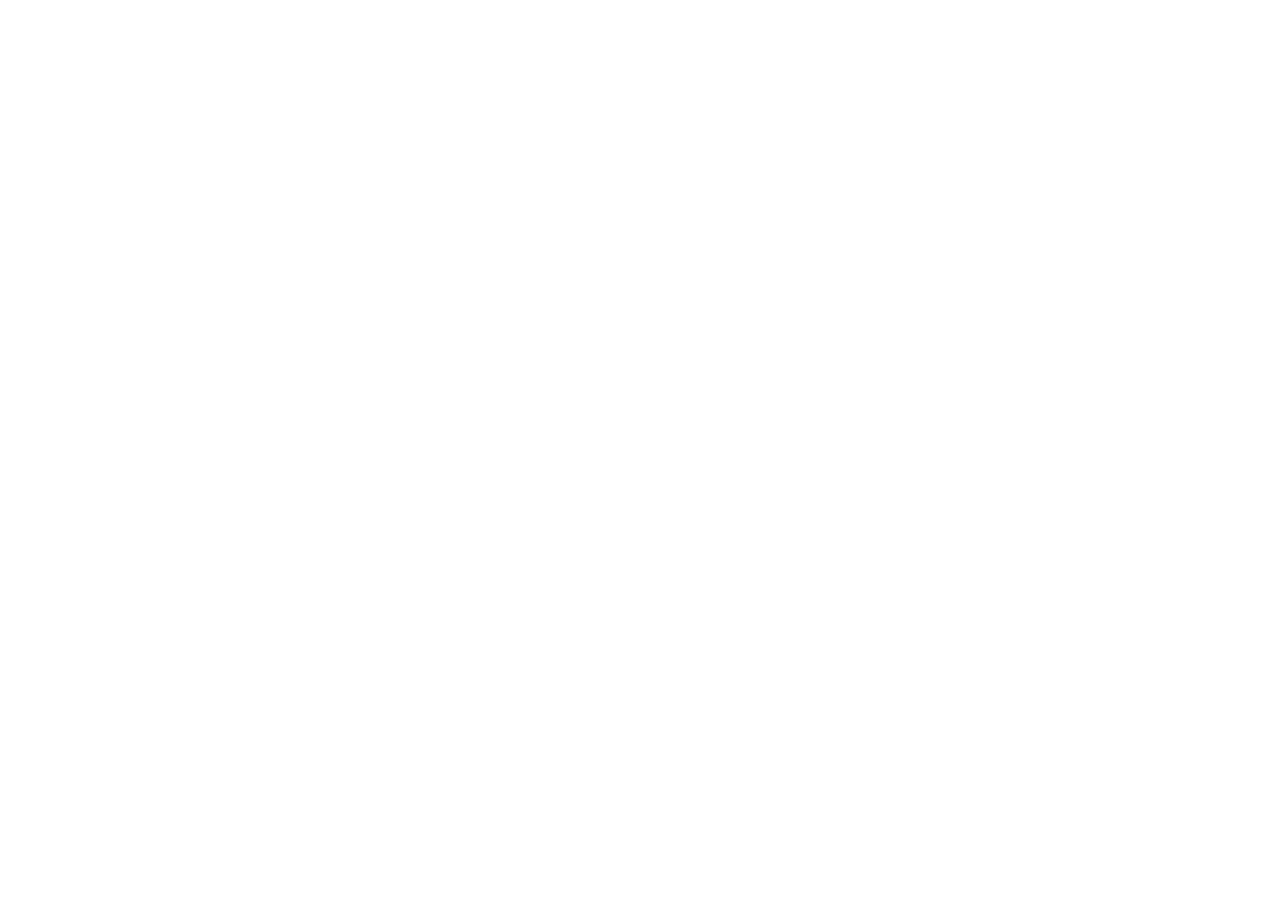
==== index.html @ 9e521f24 "saving homework on github" ====
<!doctype html>
<html lang="en">
<head>
    <meta charset="UTF-8">
    <meta name="viewport"
          content="width=device-width, user-scalable=no, initial-scale=1.0, maximum-scale=1.0, minimum-scale=1.0">
    <meta http-equiv="X-UA-Compatible" content="ie=edge">
    <title>Document</title>
</head>
<body>

</body>
</html>
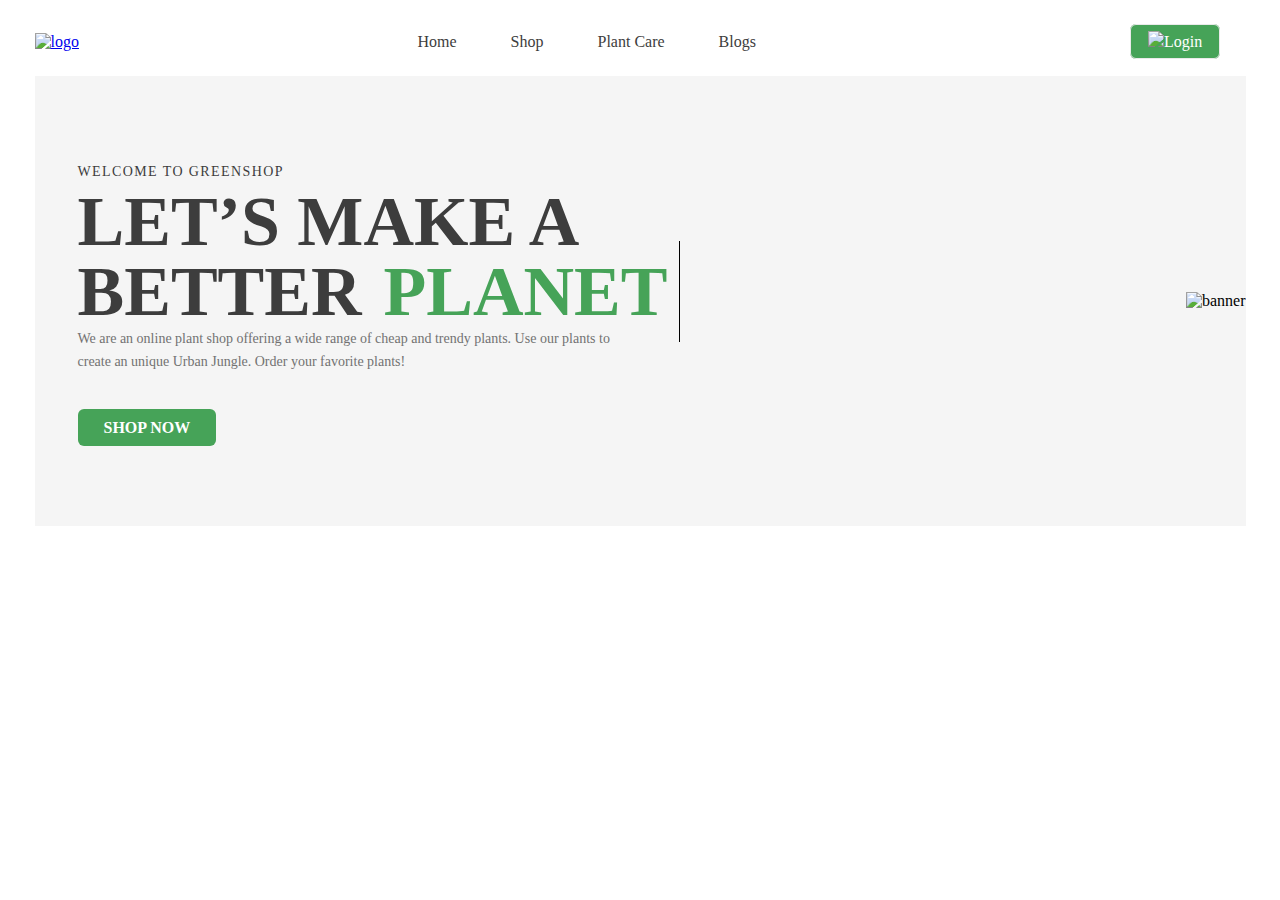
==== commit 7eaf13aa: "Filling in the index file, adding pictures and creating a header" ====
--- a/index.html
+++ b/index.html
@@ -5,9 +5,50 @@
     <meta name="viewport"
           content="width=device-width, user-scalable=no, initial-scale=1.0, maximum-scale=1.0, minimum-scale=1.0">
     <meta http-equiv="X-UA-Compatible" content="ie=edge">
-    <title>Document</title>
+    <title>GreenShop | Header</title>
+    <link rel="stylesheet" href="CSS/Style.css">
 </head>
 <body>
+<header>
+        <div class="container_box">
+            <a href="#" class="logo">
+                <img src="images/logo.svg" alt="logo">
+            </a>
+            <nav>
+                <ul>
+                    <li>
+                        <a href="#">Home</a>
+                    </li>
+                    <li>
+                        <a href="#">Shop</a>
+                    </li>
+                    <li>
+                        <a href="#">Plant Care</a>
+                    </li>
+                    <li>
+                        <a href="#">Blogs</a>
+                    </li>
+                </ul>
+            </nav>
+            <a href="#" class="login">
+                <img src="images/logout.svg">Login</a>
+        </div>
+</header>
+<main>
+    <section class="banner">
+        <div class="container_box">
+            <article>
+            <h4>Welcome to GreenShop</h4>
+            <h1>Let’s Make a<br>
+                Better<span>Planet</span></h1>
+            <p>We are an online plant shop offering a wide range of cheap and trendy plants. Use our plants to create an unique Urban Jungle. Order your favorite plants!</p>
+            <a href="#">SHOP NOW</a>
+            </article>
+            <img src="images/banner_img.png" alt="banner">
+        </div>
+    </section>
 
+</main>
+<footer></footer>
 </body>
 </html>--- a/CSS/Style.css
+++ b/CSS/Style.css
@@ -0,0 +1,228 @@
+*{
+    padding: 0;
+    margin: 0;
+    box-sizing: border-box;
+}
+.conteiner{
+    max-width: 500px;
+    margin: auto;
+    border: solid 2px black;
+    padding: 52px 100px 50px;
+}
+#box_model{
+    text-align: center;
+    margin-bottom:  40px
+}
+span:first-of-type{
+    border-right: black solid 1px;
+    padding: 12px;
+    margin: 10px;
+    font-weight: 500;
+    font-size: 20px;
+    line-height: 80%;
+    color: #3d3d3d;
+}
+span:last-of-type{
+    font-weight: 500;
+    font-size: 20px;
+    line-height: 80%;
+    color: #46a358;
+}
+.text{
+    font-weight: 400;
+    font-size: 13px;
+    line-height: 123%;
+    color: #3d3d3d;
+    margin-bottom: 14px
+}
+.mb{
+    text-align: center;
+    margin-top: 36px;
+    margin-bottom: 27px
+}
+input{
+    font-weight: 400;
+    font-size: 14px;
+    line-height: 114%;
+    color: #a5a5a5;
+    padding: 12px 14px;
+    border: 1px solid #eaeaea;
+    border-radius: 5px;
+    width: 100%;
+    height: 40px;
+    margin-bottom: 16px
+}
+input:nth-child(4){
+    font-weight: 400;
+    font-size: 14px;
+    line-height: 114%;
+    color: #a5a5a5;
+    padding: 12px 14px;
+    border: 1px solid #eaeaea;
+    border-radius: 5px;
+    width: 100%;
+    height: 40px;
+    margin-bottom: 41px
+}
+button{
+    background: #46a358;
+    border-radius: 5px;
+    width: 300px;
+    height: 45px;
+    font-weight: 700;
+    font-size: 16px;
+    line-height: 100%;
+    color: #fff;
+    padding: 15px 0;
+    border: none
+}
+.conteiner a{
+    font-weight: 500;
+    font-size: 13px;
+    line-height: 123%;
+    text-align: center;
+    color: #727272;
+    padding: 10px 0;
+    border: 1px solid #eaeaea;
+    border-radius: 5px;
+    width: 100%;
+    height: 40px;
+    margin-bottom:15px;
+    display: flex;
+    justify-content: center;
+    align-items: center
+}
+.img1{
+    margin-right: 9px;
+    width: 20px;
+    height: 20px;
+    viewBox: 0 0 20 20
+}
+.img2{
+    margin-right: 4px;
+    width: 20px;
+    height: 20px;
+    viewBox: 0 0 20 20
+}
+.container_box{
+    max-width: 1211px;
+    margin: auto;
+}
+header{
+    padding-top: 31px;
+}
+header nav, header nav li, header .logo{
+    display: inline-block;
+}
+header ul{
+    list-style: none;
+}
+header nav li a{
+    text-decoration: none;
+    font-weight: 400;
+    font-size: 16px;
+    color: #3d3d3d;
+}
+header .logo{
+    margin-right: 229px;
+    width: 150px;
+    height: 35px;
+    viewBox: 0 0 150 35
+}
+header .login{
+    margin-left: 370px;
+    border: 1px solid #eaeaea;
+    border-radius: 6px;
+    width: 100px;
+    height: 35px;
+    background: #46a358;
+    text-decoration: none;
+    font-weight: 500;
+    font-size: 16px;
+    color: #fff;
+    padding: 8px 17px;
+}
+.login img:before{
+    margin-right: 4px;
+    width: 20px;
+    height: 20px;
+    viewBox: 0 0 20 20
+    content: "";
+    display: block;
+}
+header nav li{
+    margin-right: 50px;
+}
+header nav li:last-of-type{
+    margin-right: 0
+}
+header nav li:after {
+    height: 3px;
+    background-color: transparent;
+    width: 100%;
+    content: "";
+    display: block;
+    margin-top: 22px;
+    transition: 0.3s;
+}
+header nav li:hover:after{
+    background-color: #46a358;
+}
+.banner .container_box{
+    background: linear-gradient(135deg, #f5f5f5 0%, #f5f5f5 100%);
+    min-height: 450px;
+    display: flex;
+    justify-content: space-between;
+    align-items: center;
+}
+.banner article{
+    max-width: 557px;
+    display: inline-block;
+    margin-right: 93px;
+    margin-left: 43px;
+}
+.banner h4{
+    font-weight: 500;
+    font-size: 14px;
+    line-height: 114%;
+    letter-spacing: 0.1em;
+    text-transform: uppercase;
+    color: #3d3d3d;
+    margin-bottom: 7px;
+}
+.banner h1{
+    font-weight: 900;
+    font-size: 70px;
+    line-height: 100%;
+    text-transform: uppercase;
+    color: #3d3d3d;
+}
+.banner span{
+    font-weight: 900;
+    font-size: 70px;
+    line-height: 100%;
+    text-transform: uppercase;
+    color: #46a358;
+}
+.banner p{
+    font-weight: 400;
+    font-size: 14px;
+    line-height: 171%;
+    color: #727272;
+    margin-bottom: 44px;
+}
+.banner a{
+    border-radius: 6px;
+    width: 140px;
+    height: 40px;
+    background: #46a358;
+    text-decoration: none;
+    font-weight: 700;
+    font-size: 16px;
+    line-height: 125%;
+    text-transform: uppercase;
+    color: #fff;
+    padding: 10px 26px;
+}
+
+
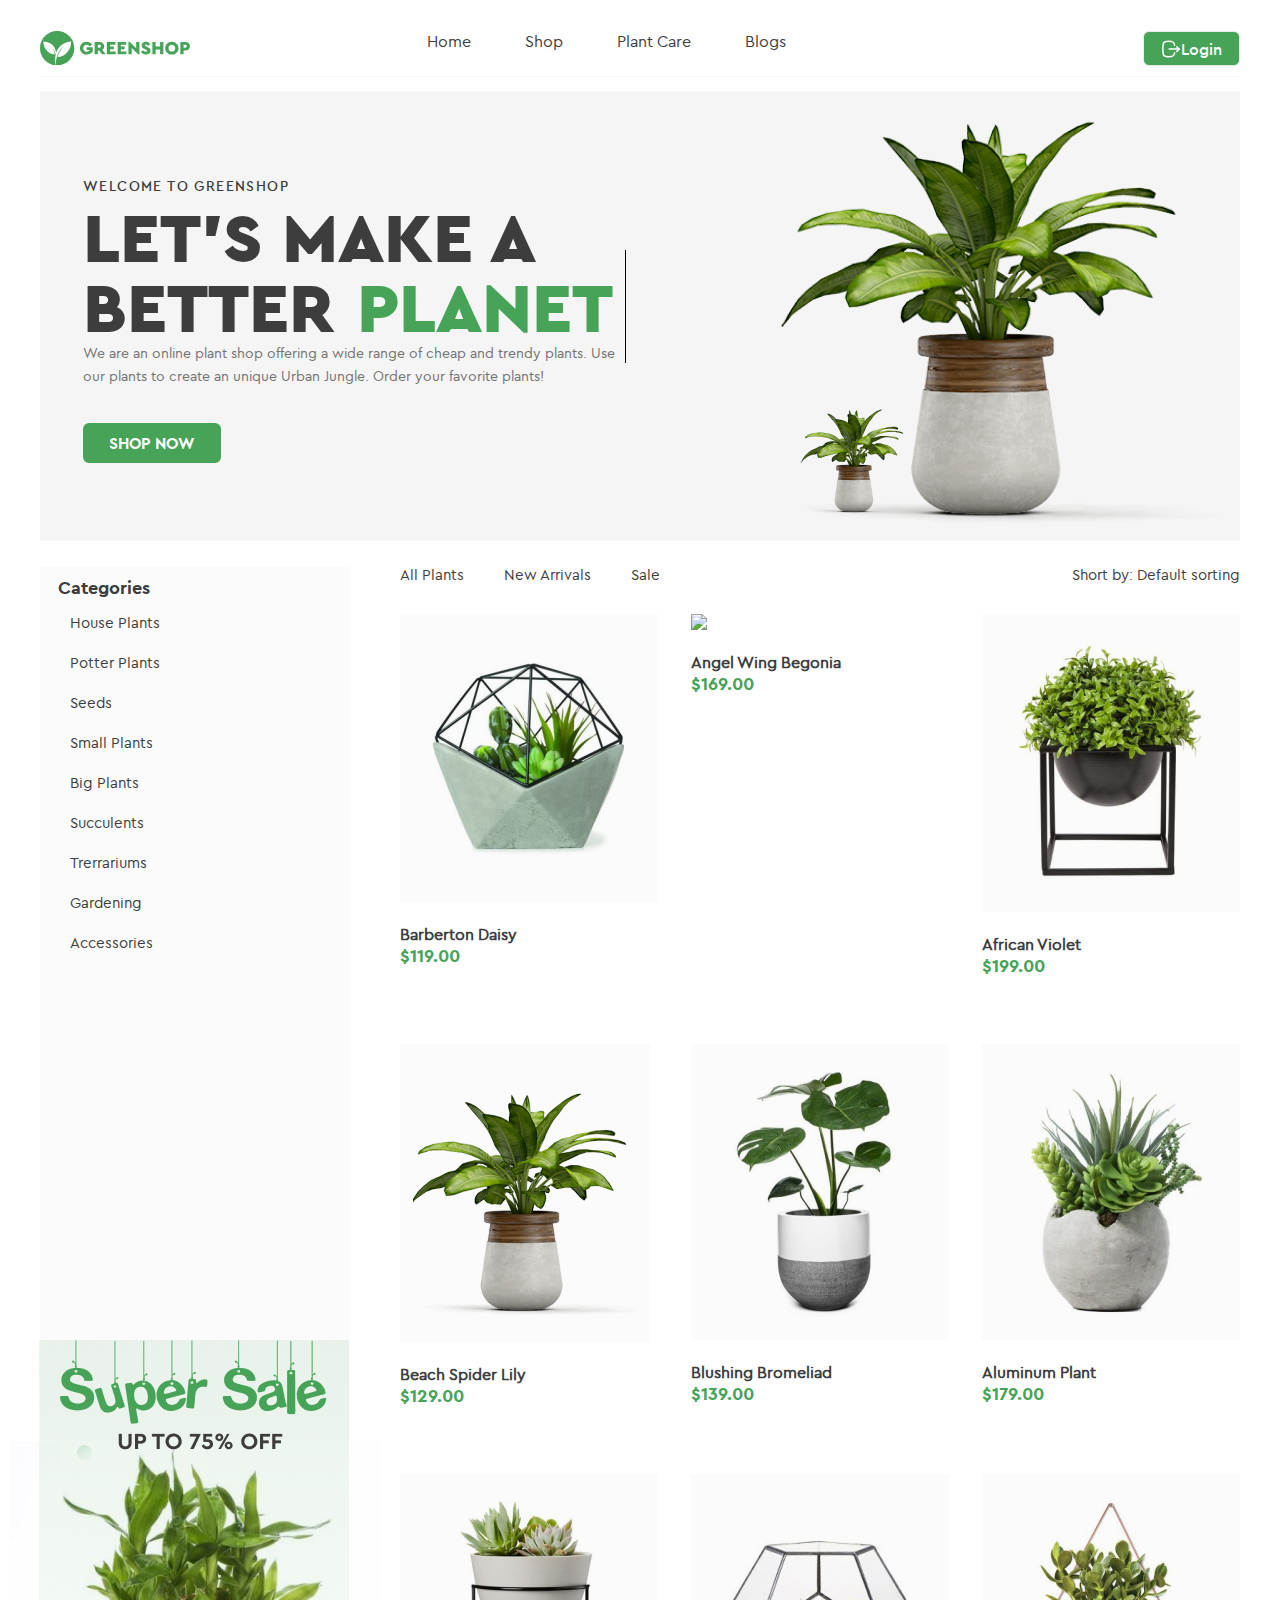
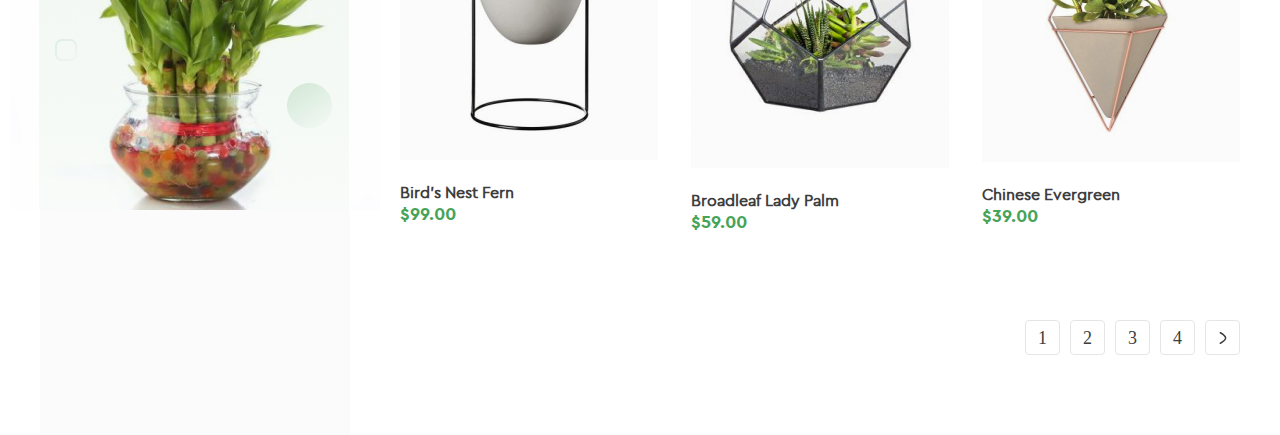
==== commit 29ab6296: "Created a website catalogue" ====
--- a/index.html
+++ b/index.html
@@ -48,6 +48,125 @@
         </div>
     </section>
 
+    <section class="categories">
+        <div class="container_box">
+            <div class="left_sidebar">
+                <h3>Categories</h3>
+                <ul>
+                    <li>
+                        <a href="#">House Plants</a>
+                    </li>
+                    <li>
+                        <a href="#">Potter Plants</a>
+                    </li>
+                    <li>
+                        <a href="#">Seeds</a>
+                    </li>
+                    <li>
+                        <a href="#">Small Plants</a>
+                    </li>
+                    <li>
+                        <a href="#">Big Plants</a>
+                    </li>
+                    <li>
+                        <a href="#">Succulents</a>
+                    </li>
+                    <li>
+                        <a href="#">Trerrariums</a>
+                    </li>
+                    <li>
+                        <a href="#">Gardening</a>
+                    </li>
+                    <li>
+                        <a href="#">Accessories</a>
+                    </li>
+                </ul>
+                <img src="images/sale_banner.png">
+            </div>
+            <div class="right_content">
+                <div class="flex_1">
+                    <ul>
+                        <li>
+                            <a href="#">All Plants</a>
+                        </li>
+                        <li>
+                            <a href="#">New Arrivals</a>
+                        </li>
+                        <li>
+                            <a href="#">Sale</a>
+                        </li>
+                    </ul>
+                    <p>Short by: Default sorting</p>
+                </div>
+                <div class="flex_2">
+                    <article>
+                        <img src="images/frame_1.png">
+                        <h5>Barberton Daisy</h5>
+                        <p>$119.00</p>
+                    </article>
+                    <article>
+                        <img src="images/frame_2.png.">
+                        <h5>Angel Wing Begonia</h5>
+                        <p>$169.00</p>
+                    </article>
+                    <article>
+                        <img src="images/frame_3.png">
+                        <h5>African Violet</h5>
+                        <p>$199.00</p>
+                    </article>
+                    <article>
+                        <img src="images/frame_4.png">
+                        <h5>Beach Spider Lily</h5>
+                        <p>$129.00</p>
+                    </article>
+                    <article>
+                        <img src="images/frame_5.png">
+                        <h5>Blushing Bromeliad</h5>
+                        <p>$139.00</p>
+                    </article>
+                    <article>
+                        <img src="images/frame_6.png">
+                        <h5>Aluminum Plant</h5>
+                        <p>$179.00</p>
+                    </article>
+                    <article>
+                        <img src="images/frame_7.png">
+                        <h5>Bird's Nest Fern</h5>
+                        <p>$99.00</p>
+                    </article>
+                    <article>
+                        <img src="images/frame_8.png">
+                        <h5>Broadleaf Lady Palm</h5>
+                        <p>$59.00</p>
+                    </article>
+                    <article>
+                        <img src="images/frame_9.png">
+                        <h5>Chinese Evergreen</h5>
+                        <p>$39.00</p>
+                    </article>
+                </div>
+                <div class="pagination">
+                    <ul>
+                        <li>
+                            <a href="#">1</a>
+                        </li>
+                        <li>
+                            <a href="#">2</a>
+                        </li>
+                        <li>
+                            <a href="#">3</a>
+                        </li>
+                        <li>
+                            <a href="#">4</a>
+                        </li>
+                        <li>
+                            <a href="#"><img src="images/right_bottom.svg"></a>
+                        </li>
+                    </ul>
+                </div>
+            </div>
+        </div>
+</section>
 </main>
 <footer></footer>
 </body>
--- a/CSS/Style.css
+++ b/CSS/Style.css
@@ -1,3 +1,47 @@
+@font-face {
+    font-family: 'cera_proregular';
+    src: url('../fonts/cerapro-regular-webfont.eot');
+    src: url('../fonts/cerapro-regular-webfont.eot?#iefix') format('embedded-opentype'),
+    url('../fonts/cerapro-regular-webfont.woff2') format('woff2'),
+    url('../fonts/cerapro-regular-webfont.woff') format('woff'),
+    url('../fonts/cerapro-regular-webfont.ttf') format('truetype'),
+    url('../fonts/cerapro-regular-webfont.svg#cera_proregular') format('svg');
+    font-weight: normal;
+    font-style: normal;
+}
+@font-face {
+    font-family: 'cera_promedium';
+    src: url('../fonts/cerapro-medium-webfont.eot');
+    src: url('../fonts/cerapro-medium-webfont.eot?#iefix') format('embedded-opentype'),
+    url('../fonts/cerapro-medium-webfont.woff2') format('woff2'),
+    url('../fonts/cerapro-medium-webfont.woff') format('woff'),
+    url('../fonts/cerapro-medium-webfont.ttf') format('truetype'),
+    url('../fonts/cerapro-medium-webfont.svg#cera_promedium') format('svg');
+    font-weight: normal;
+    font-style: normal;
+}
+@font-face {
+    font-family: 'cera_probold';
+    src: url('../fonts/cerapro-bold_1-webfont.eot');
+    src: url('../fonts/cerapro-bold_1-webfont.eot?#iefix') format('embedded-opentype'),
+    url('../fonts/cerapro-bold_1-webfont.woff2') format('woff2'),
+    url('../fonts/cerapro-bold_1-webfont.woff') format('woff'),
+    url('../fonts/cerapro-bold_1-webfont.ttf') format('truetype'),
+    url('../fonts/cerapro-bold_1-webfont.svg#cera_probold') format('svg');
+    font-weight: normal;
+    font-style: normal;
+}
+@font-face {
+    font-family: 'cera_problack';
+    src: url('../fonts/cerapro-black-webfont.eot');
+    src: url('../fonts/cerapro-black-webfont.eot?#iefix') format('embedded-opentype'),
+    url('../fonts/cerapro-black-webfont.woff2') format('woff2'),
+    url('../fonts/cerapro-black-webfont.woff') format('woff'),
+    url('../fonts/cerapro-black-webfont.ttf') format('truetype'),
+    url('../fonts/cerapro-black-webfont.svg#cera_problack') format('svg');
+    font-weight: normal;
+    font-style: normal;
+}
 *{
     padding: 0;
     margin: 0;
@@ -11,7 +55,8 @@
 }
 #box_model{
     text-align: center;
-    margin-bottom:  40px
+    margin-bottom:  40px;
+    font-family: 'cera_promedium';
 }
 span:first-of-type{
     border-right: black solid 1px;
@@ -33,10 +78,12 @@
     font-size: 13px;
     line-height: 123%;
     color: #3d3d3d;
+    font-family: 'cera_proregular';
     margin-bottom: 14px
 }
 .mb{
     text-align: center;
+    font-family: 'cera_proregular';
     margin-top: 36px;
     margin-bottom: 27px
 }
@@ -45,6 +92,7 @@
     font-size: 14px;
     line-height: 114%;
     color: #a5a5a5;
+    font-family: 'cera_proregular';
     padding: 12px 14px;
     border: 1px solid #eaeaea;
     border-radius: 5px;
@@ -72,6 +120,7 @@
     font-weight: 700;
     font-size: 16px;
     line-height: 100%;
+    font-family: 'cera_probold';
     color: #fff;
     padding: 15px 0;
     border: none
@@ -81,6 +130,8 @@
     font-size: 13px;
     line-height: 123%;
     text-align: center;
+    font-family: 'cera_promedium';
+    text-decoration: none;
     color: #727272;
     padding: 10px 0;
     border: 1px solid #eaeaea;
@@ -105,12 +156,20 @@
     viewBox: 0 0 20 20
 }
 .container_box{
-    max-width: 1211px;
+    max-width: 1200px;
     margin: auto;
 }
 header{
     padding-top: 31px;
 }
+header .container_box{
+    border-bottom: 0.30px solid #f5f5f5;
+    display: flex;
+    justify-content: space-between;
+}
+main{
+    margin-top: 14px;
+}
 header nav, header nav li, header .logo{
     display: inline-block;
 }
@@ -122,33 +181,37 @@
     font-weight: 400;
     font-size: 16px;
     color: #3d3d3d;
-}
-header .logo{
+    font-family: 'cera_proregular';
+}
+header .logo {
     margin-right: 229px;
     width: 150px;
     height: 35px;
     viewBox: 0 0 150 35
 }
 header .login{
-    margin-left: 370px;
+    margin-left: 350px;
     border: 1px solid #eaeaea;
     border-radius: 6px;
-    width: 100px;
     height: 35px;
     background: #46a358;
     text-decoration: none;
+    text-align: center;
+    font-family: 'cera_promedium';
     font-weight: 500;
     font-size: 16px;
     color: #fff;
     padding: 8px 17px;
-}
-.login img:before{
-    margin-right: 4px;
-    width: 20px;
+    display: flex;
+    justify-content: center;
+    align-items: center
+
+}
+header .login:before{
+    content: "";
+    display: inline-block;
     height: 20px;
-    viewBox: 0 0 20 20
-    content: "";
-    display: block;
+    background-image: url("images/logout.svg");
 }
 header nav li{
     margin-right: 50px;
@@ -189,6 +252,7 @@
     text-transform: uppercase;
     color: #3d3d3d;
     margin-bottom: 7px;
+    font-family: 'cera_promedium';
 }
 .banner h1{
     font-weight: 900;
@@ -196,6 +260,7 @@
     line-height: 100%;
     text-transform: uppercase;
     color: #3d3d3d;
+    font-family: 'cera_problack';
 }
 .banner span{
     font-weight: 900;
@@ -210,10 +275,10 @@
     line-height: 171%;
     color: #727272;
     margin-bottom: 44px;
+    font-family: 'cera_proregular';
 }
 .banner a{
     border-radius: 6px;
-    width: 140px;
     height: 40px;
     background: #46a358;
     text-decoration: none;
@@ -223,6 +288,114 @@
     text-transform: uppercase;
     color: #fff;
     padding: 10px 26px;
-}
+    font-family: 'cera_probold';
+}
+.categories .container_box{
+    display: flex;
+    justify-content: space-between;
+    flex-wrap: wrap;
+    margin-top: 26px;
+}
+.categories .left_sidebar{
+    max-width: 310px;
+    background-color: #fbfbfb;
+}
+.left_sidebar h3{
+    font-size: 18px;
+    line-height: 89%;
+    color: #3d3d3d;
+    margin: 13px 199px 7px 18px ;
+    font-family: 'cera_probold';
+}
+.left_sidebar ul{
+    margin-bottom: 377px;
+    list-style: none;
+    margin-left: 30px;
+    font-family: 'cera_proregular';
+}
+.left_sidebar ul li a{
+    text-decoration: none;
+    font-size: 15px;
+    line-height: 267%;
+    color: #3d3d3d;
+}
+.left_sidebar img{
+    margin-left: -30px;
+}
+.categories .right_content{
+    max-width: 840px;
+}
+.categories .right_content .flex_1{
+    font-size: 15px;
+    line-height: 107%;
+    color: #3d3d3d;
+    font-family: 'cera_proregular';
+    display: flex;
+    justify-content: space-between;
+    margin-bottom: 31px;
+}
+.right_content .flex_1 ul{
+    list-style: none;
+    display: flex;
+    justify-content: space-between;
 
+}
+.right_content .flex_1 li a {
+    font-size: 15px;
+    line-height: 107%;
+    color: #3d3d3d;
+    text-decoration: none;
+    margin-right: 40px;
+}
+.categories .right_content article{
+    width: 258px;
+    margin-bottom: 70px;
+}
+.right_content .flex_2{
+    display: flex;
+    justify-content: space-between;
+    max-width: 840px;
+    flex-wrap: wrap;
+}
+.categories .right_content article h5{
+    font-size: 16px;
+    line-height: 100%;
+    color: #3d3d3d;
+    font-family: 'cera_proregular';
+    margin-top: 20px;
+    margin-bottom: 6px;
+}
+.categories .right_content article p{
+    font-size: 18px;
+    line-height: 89%;
+    color: #46a358;
+    font-family: 'cera_probold';
+}
+.categories .right_content .pagination{
+    display: flex;
+    justify-content: flex-end;
+    margin-top: 20px;
+    margin-bottom: 80px;
+}
+.categories .right_content .pagination ul{
+    display: flex;
+    justify-content: space-between;
+}
+.categories .right_content .pagination ul li{
+    list-style: none;
+    margin-left: 10px;
+}
+.pagination a{
+    border: 1px solid #e5e5e5;
+    border-radius: 4px;
+    width: 35px;
+    height: 35px;
+    display: flex;
+    justify-content: center;
+    align-items: center;
+    text-decoration: none;
+    font-size: 18px;
+    line-height: 89%;
+    color: #3d3d3d;
 
+}
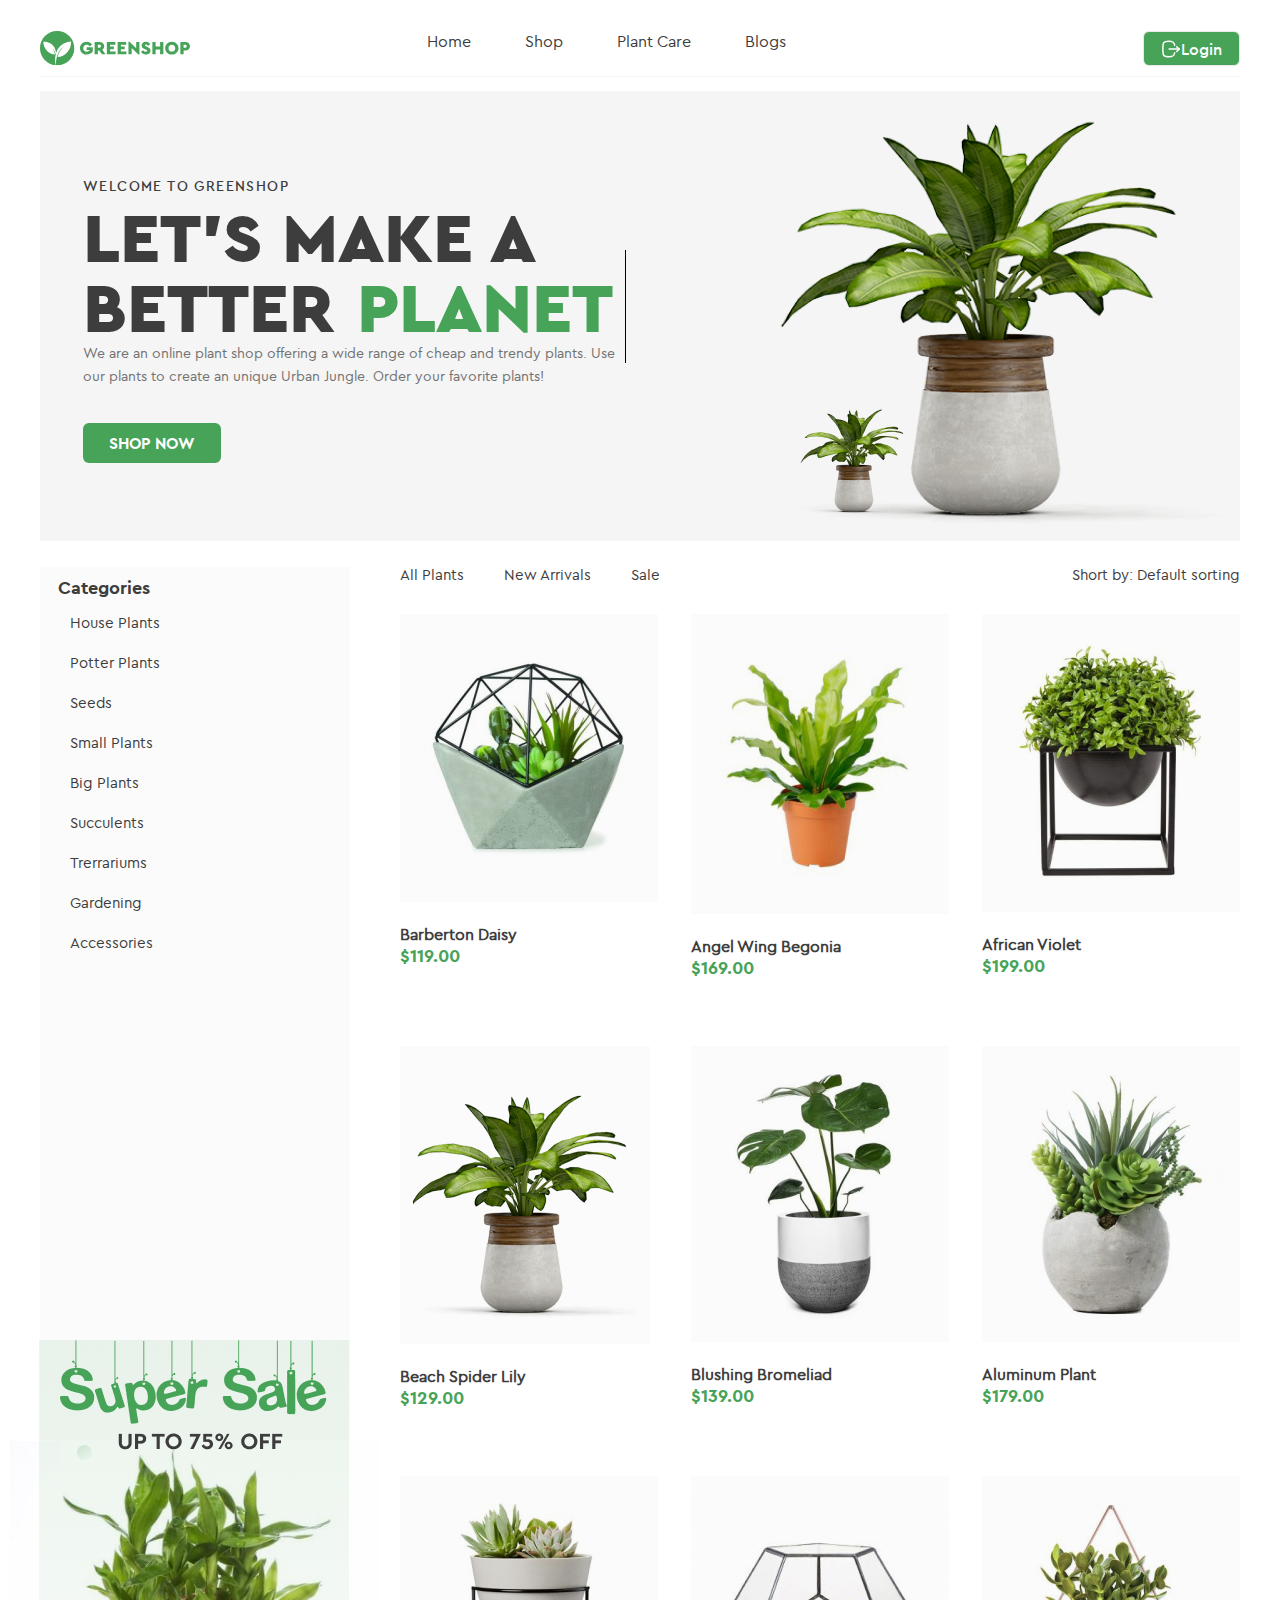
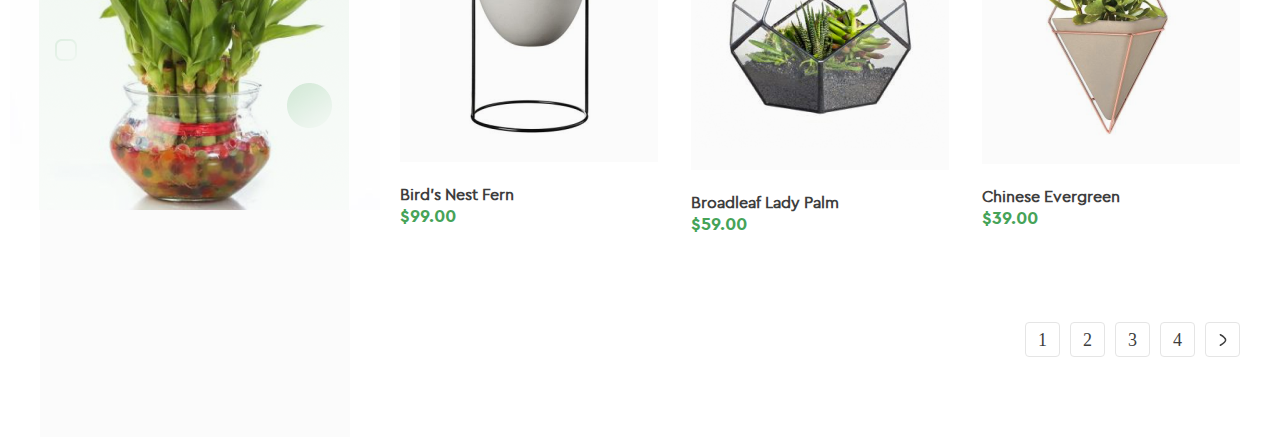
==== commit cae22b87: "Created a website catalogue3" ====
--- a/index.html
+++ b/index.html
@@ -105,7 +105,7 @@
                         <p>$119.00</p>
                     </article>
                     <article>
-                        <img src="images/frame_2.png.">
+                        <img src="images/frame_2.png">
                         <h5>Angel Wing Begonia</h5>
                         <p>$169.00</p>
                     </article>
--- a/CSS/Style.css
+++ b/CSS/Style.css
@@ -397,5 +397,4 @@
     font-size: 18px;
     line-height: 89%;
     color: #3d3d3d;
-
-}
+}
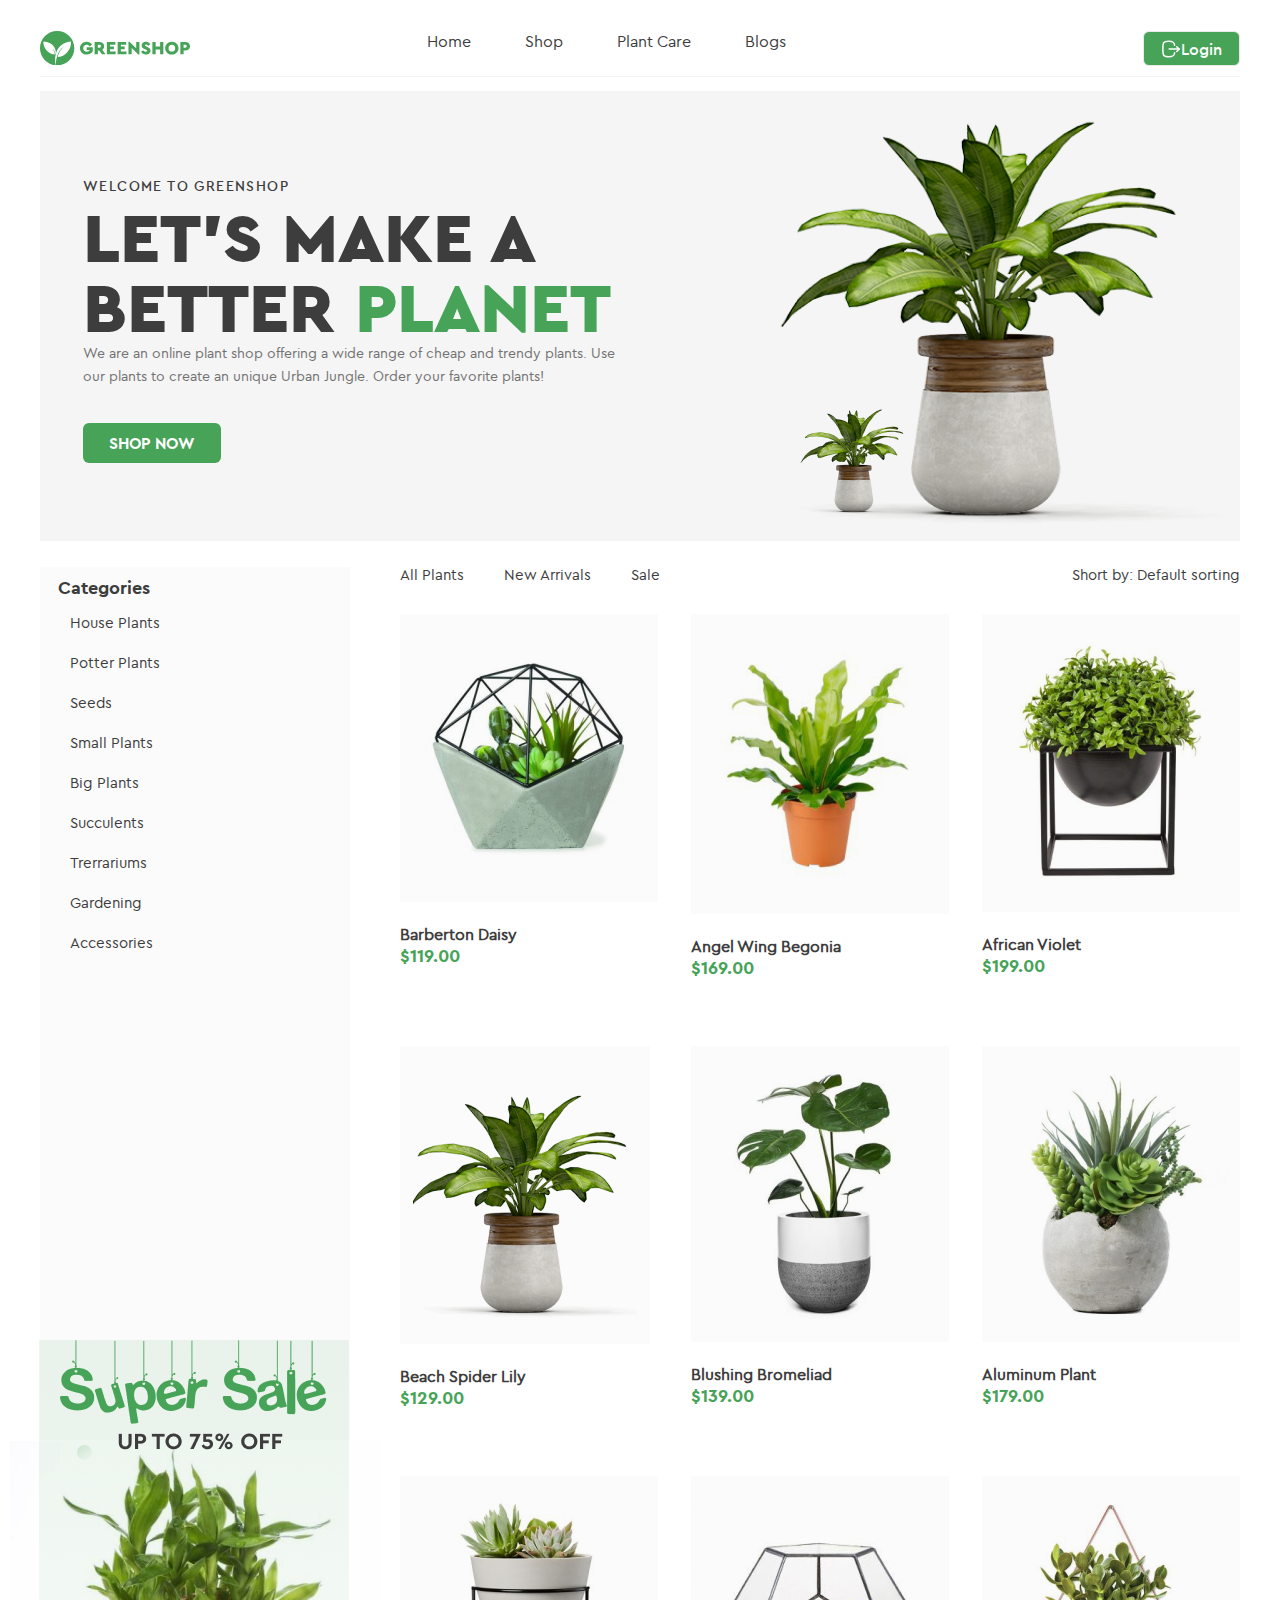
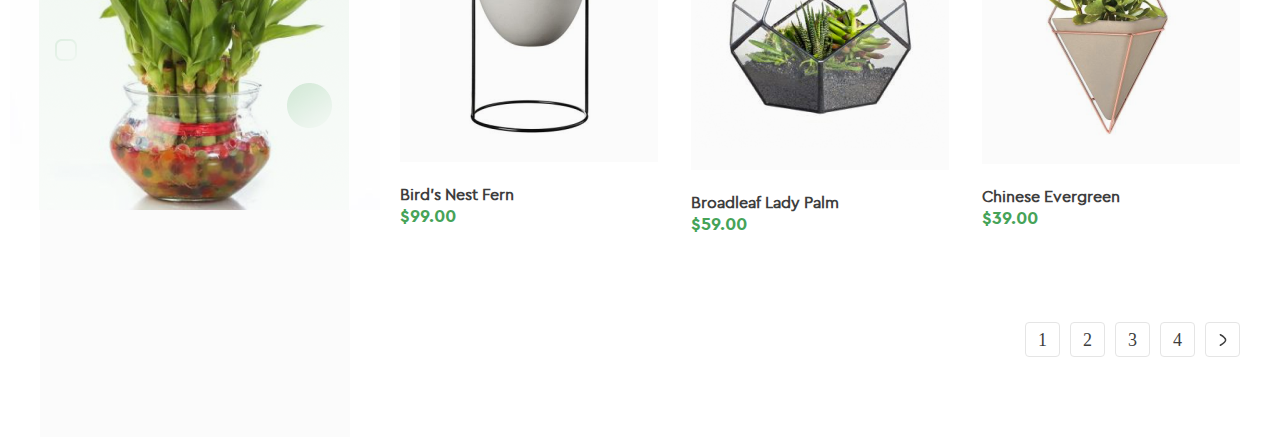
==== commit 3da9abb9: "Created a website catalogue4" ====
--- a/index.html
+++ b/index.html
@@ -40,7 +40,7 @@
             <article>
             <h4>Welcome to GreenShop</h4>
             <h1>Let’s Make a<br>
-                Better<span>Planet</span></h1>
+                Better <span class="slogan">Planet</span></h1>
             <p>We are an online plant shop offering a wide range of cheap and trendy plants. Use our plants to create an unique Urban Jungle. Order your favorite plants!</p>
             <a href="#">SHOP NOW</a>
             </article>
--- a/CSS/Style.css
+++ b/CSS/Style.css
@@ -58,7 +58,7 @@
     margin-bottom:  40px;
     font-family: 'cera_promedium';
 }
-span:first-of-type{
+#box_model span:first-of-type{
     border-right: black solid 1px;
     padding: 12px;
     margin: 10px;
@@ -67,7 +67,7 @@
     line-height: 80%;
     color: #3d3d3d;
 }
-span:last-of-type{
+#box_model span:last-of-type{
     font-weight: 500;
     font-size: 20px;
     line-height: 80%;
@@ -262,7 +262,7 @@
     color: #3d3d3d;
     font-family: 'cera_problack';
 }
-.banner span{
+.banner .slogan{
     font-weight: 900;
     font-size: 70px;
     line-height: 100%;
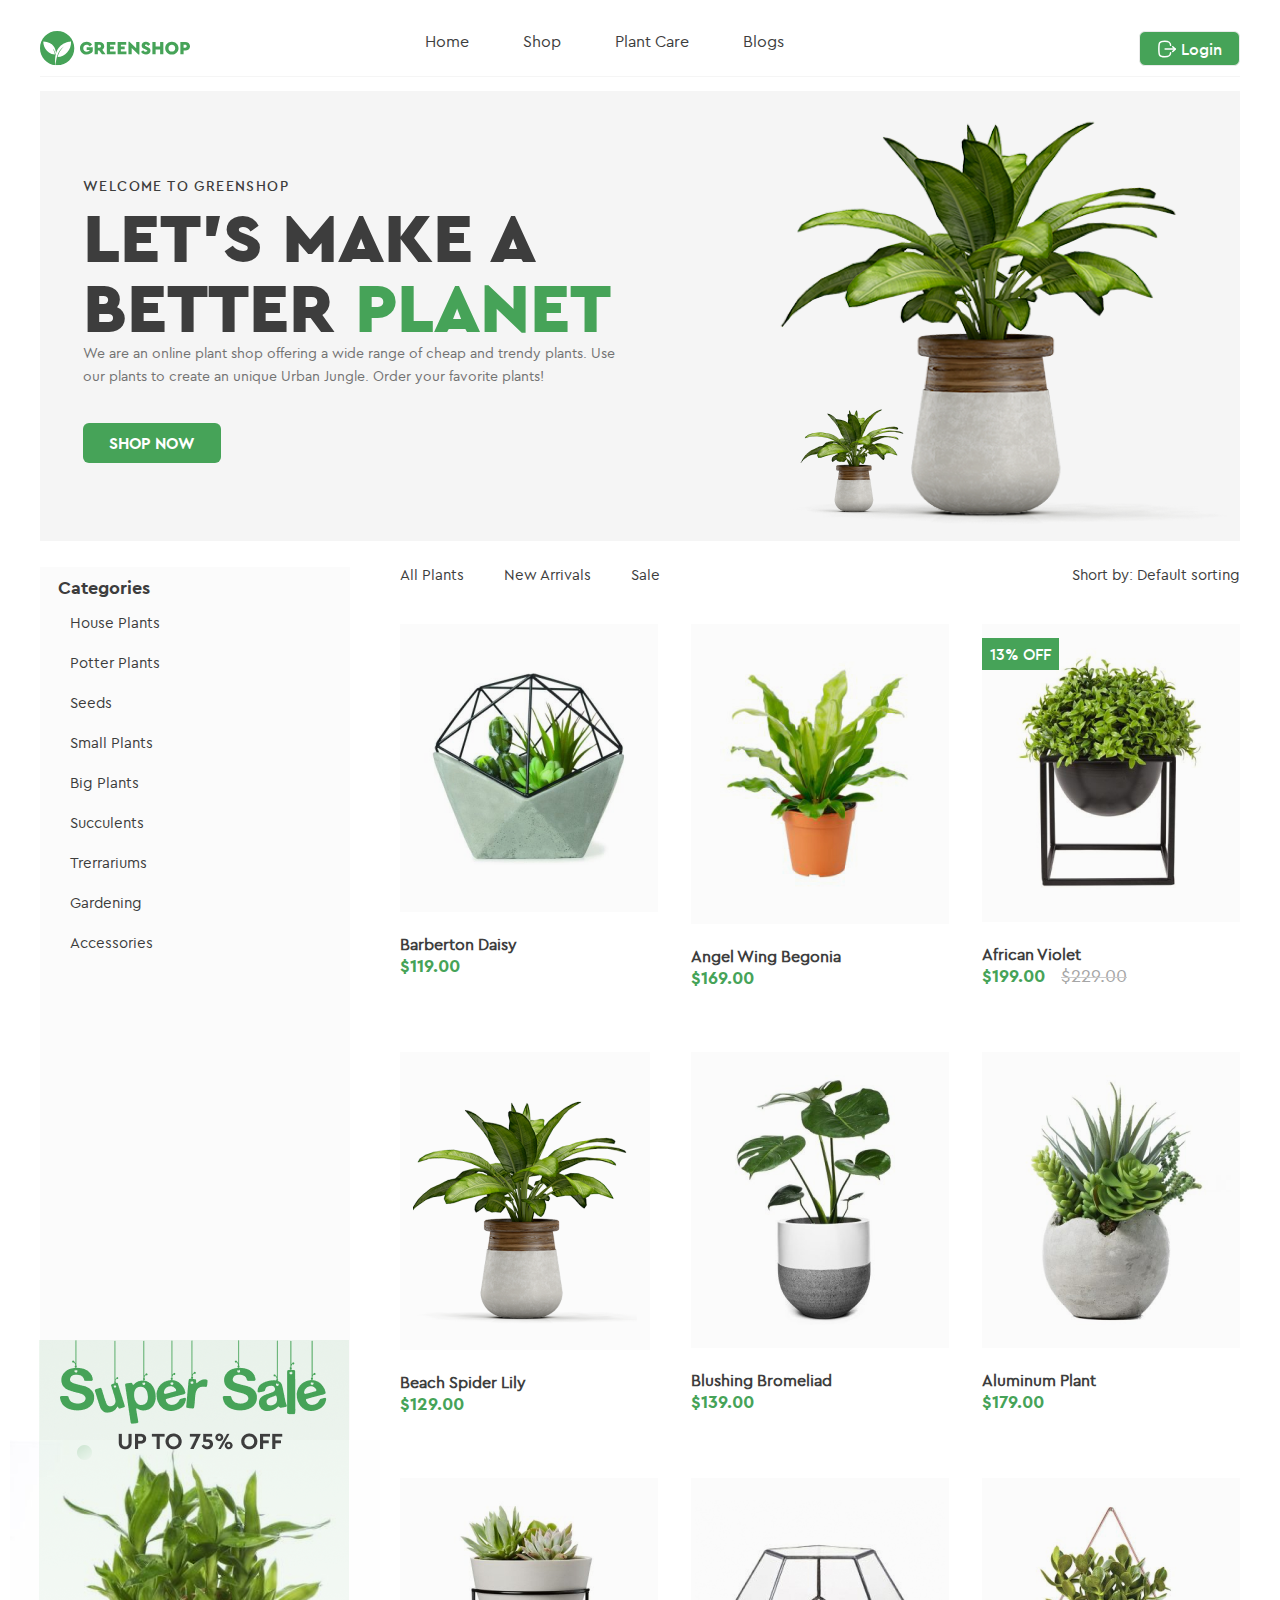
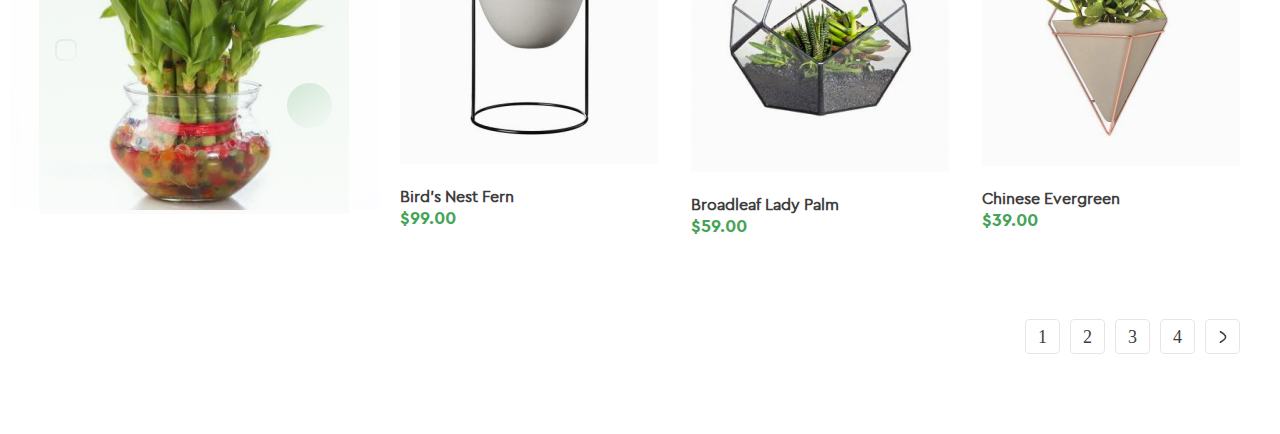
==== commit 513e2e1a: "Adding elements to categories" ====
--- a/index.html
+++ b/index.html
@@ -30,8 +30,7 @@
                     </li>
                 </ul>
             </nav>
-            <a href="#" class="login">
-                <img src="images/logout.svg">Login</a>
+            <a href="#" class="login">Login</a>
         </div>
 </header>
 <main>
@@ -40,7 +39,7 @@
             <article>
             <h4>Welcome to GreenShop</h4>
             <h1>Let’s Make a<br>
-                Better <span class="slogan">Planet</span></h1>
+                Better <span>Planet</span></h1>
             <p>We are an online plant shop offering a wide range of cheap and trendy plants. Use our plants to create an unique Urban Jungle. Order your favorite plants!</p>
             <a href="#">SHOP NOW</a>
             </article>
@@ -103,46 +102,380 @@
                         <img src="images/frame_1.png">
                         <h5>Barberton Daisy</h5>
                         <p>$119.00</p>
+                        <ul>
+                            <li>
+                                <a href="#">
+                                    <svg width="20" height="20" viewBox="0 0 20 20" fill="none" xmlns="http://www.w3.org/2000/svg">
+                                        <g clip-path="url(#clip0_2_1949)">
+                                            <path d="M14.294 16.8745H8.24077C5.65655 16.8745 3.55412 14.7721 3.55412 12.1879V7.38405C3.55412 4.98175 2.35676 2.75813 0.351225 1.4358C-0.00894369 1.19834 -0.108379 0.713895 0.129078 0.353726C0.366535 -0.00648163 0.850939 -0.105956 1.21119 0.131579C2.35606 0.886442 3.28487 1.88204 3.94905 3.02832C4.09258 3.18911 5.24995 4.41584 7.14726 4.41584H16.142C18.596 4.36995 20.5168 6.83267 19.8752 9.20138L18.8397 13.3284C18.3159 15.4163 16.4466 16.8745 14.294 16.8745ZM4.91926 5.53677C5.04912 6.1367 5.11634 6.7553 5.11634 7.38405V12.1879C5.11634 13.9107 6.51796 15.3123 8.24077 15.3123H14.294C15.7291 15.3123 16.9752 14.3401 17.3245 12.9482L18.3599 8.82121C18.7412 7.41373 17.5997 5.95084 16.142 5.97806H7.14722C6.28913 5.97806 5.54224 5.79305 4.91926 5.53677ZM7.85021 19.0226C7.85021 18.4833 7.41307 18.0462 6.87383 18.0462C5.57828 18.0978 5.57942 19.9479 6.87383 19.999C7.41307 19.999 7.85021 19.5618 7.85021 19.0226ZM15.6222 19.0226C15.6222 18.4833 15.1851 18.0462 14.6459 18.0462C13.3503 18.0978 13.3514 19.9479 14.6459 19.999C15.1851 19.999 15.6222 19.5618 15.6222 19.0226ZM16.9231 8.32138C16.9231 7.88998 16.5734 7.54027 16.142 7.54027H7.45966C6.42329 7.58152 6.42407 9.0616 7.45966 9.10249H16.142C16.5734 9.10249 16.9231 8.75279 16.9231 8.32138Z" fill="#3D3D3D"/>
+                                        </g>
+                                        <defs>
+                                            <clipPath id="clip0_2_1949">
+                                                <rect width="20" height="20" fill="white"/>
+                                            </clipPath>
+                                        </defs>
+                                    </svg>
+                                </a>
+                            </li>
+                            <li>
+                                <a href="#">
+                                    <svg width="20" height="20" viewBox="0 0 20 20" fill="none" xmlns="http://www.w3.org/2000/svg">
+                                        <path d="M10 18.8873C9.71527 18.8873 9.44077 18.7842 9.22684 18.5968C8.41888 17.8903 7.63992 17.2264 6.95267 16.6408L6.94916 16.6377C4.93423 14.9207 3.19427 13.4378 1.98364 11.9771C0.630341 10.3441 0 8.79578 0 7.10434C0 5.46097 0.563507 3.94485 1.58661 2.83508C2.62192 1.71219 4.04251 1.09375 5.58716 1.09375C6.74164 1.09375 7.79892 1.45874 8.72955 2.1785C9.19922 2.54181 9.62494 2.98645 10 3.5051C10.3752 2.98645 10.8008 2.54181 11.2706 2.1785C12.2012 1.45874 13.2585 1.09375 14.413 1.09375C15.9575 1.09375 17.3782 1.71219 18.4135 2.83508C19.4366 3.94485 20 5.46097 20 7.10434C20 8.79578 19.3698 10.3441 18.0165 11.9769C16.8059 13.4378 15.0661 14.9205 13.0515 16.6374C12.363 17.224 11.5828 17.8889 10.773 18.5971C10.5592 18.7842 10.2846 18.8873 10 18.8873ZM5.58716 2.26532C4.37363 2.26532 3.25882 2.74963 2.44781 3.62915C1.62476 4.52194 1.17142 5.75607 1.17142 7.10434C1.17142 8.52692 1.70013 9.79919 2.88559 11.2296C4.03137 12.6122 5.73563 14.0645 7.70889 15.7462L7.71255 15.7492C8.4024 16.3371 9.18442 17.0036 9.99832 17.7153C10.8171 17.0023 11.6003 16.3347 12.2916 15.7458C14.2647 14.0642 15.9688 12.6122 17.1146 11.2296C18.2999 9.79919 18.8286 8.52692 18.8286 7.10434C18.8286 5.75607 18.3752 4.52194 17.5522 3.62915C16.7413 2.74963 15.6264 2.26532 14.413 2.26532C13.524 2.26532 12.7078 2.54791 11.9872 3.10516C11.3449 3.60199 10.8975 4.23004 10.6352 4.66949C10.5003 4.89548 10.2629 5.03036 10 5.03036C9.73709 5.03036 9.49966 4.89548 9.36478 4.66949C9.10263 4.23004 8.65524 3.60199 8.01285 3.10516C7.29218 2.54791 6.47598 2.26532 5.58716 2.26532Z" fill="#3D3D3D"/>
+                                    </svg>
+                                </a>
+                            </li>
+                            <li>
+                                <a href="#">
+                                    <svg width="20" height="20" viewBox="0 0 20 20" fill="none" xmlns="http://www.w3.org/2000/svg">
+                                        <g clip-path="url(#clip0_2_1953)">
+                                            <path d="M14.5656 16.0023C10.5704 19.1859 4.98549 18.3049 2.02729 14.6536C-0.827886 11.1285 -0.64932 6.04314 2.44811 2.82458C5.64856 -0.50074 10.6802 -0.944658 14.3277 1.78316C15.6345 2.76027 16.6104 4.00337 17.246 5.50807C17.8853 7.02151 18.0795 8.59614 17.8578 10.2201C17.6368 11.8365 16.9918 13.2769 15.9423 14.6212C16.0272 14.6767 16.1178 14.7167 16.1827 14.7816C17.3365 15.9305 18.4859 17.0836 19.6397 18.2325C19.9132 18.5047 20.0493 18.8218 19.9682 19.204C19.8071 19.9644 18.9018 20.2579 18.3211 19.7359C18.0489 19.4918 17.7985 19.2227 17.54 18.9642C16.5923 18.0171 15.6451 17.0693 14.6973 16.1221C14.658 16.0847 14.6168 16.0497 14.5656 16.0023ZM15.9529 8.98636C15.9629 5.12659 12.8468 2.00605 8.97825 2.00043C5.12035 1.99481 2.00669 5.09037 1.98983 8.94765C1.97297 12.8168 5.08289 15.9461 8.96326 15.9642C12.8055 15.9823 15.9429 12.8499 15.9529 8.98636Z" fill="#3D3D3D"/>
+                                        </g>
+                                        <defs>
+                                            <clipPath id="clip0_2_1953">
+                                                <rect width="19.9913" height="20" fill="white"/>
+                                            </clipPath>
+                                        </defs>
+                                    </svg>
+                                </a>
+                            </li>
+                        </ul>
                     </article>
                     <article>
                         <img src="images/frame_2.png">
                         <h5>Angel Wing Begonia</h5>
                         <p>$169.00</p>
+                        <ul>
+                            <li>
+                                <a href="#">
+                                    <svg width="20" height="20" viewBox="0 0 20 20" fill="none" xmlns="http://www.w3.org/2000/svg">
+                                        <g clip-path="url(#clip0_2_1949)">
+                                            <path d="M14.294 16.8745H8.24077C5.65655 16.8745 3.55412 14.7721 3.55412 12.1879V7.38405C3.55412 4.98175 2.35676 2.75813 0.351225 1.4358C-0.00894369 1.19834 -0.108379 0.713895 0.129078 0.353726C0.366535 -0.00648163 0.850939 -0.105956 1.21119 0.131579C2.35606 0.886442 3.28487 1.88204 3.94905 3.02832C4.09258 3.18911 5.24995 4.41584 7.14726 4.41584H16.142C18.596 4.36995 20.5168 6.83267 19.8752 9.20138L18.8397 13.3284C18.3159 15.4163 16.4466 16.8745 14.294 16.8745ZM4.91926 5.53677C5.04912 6.1367 5.11634 6.7553 5.11634 7.38405V12.1879C5.11634 13.9107 6.51796 15.3123 8.24077 15.3123H14.294C15.7291 15.3123 16.9752 14.3401 17.3245 12.9482L18.3599 8.82121C18.7412 7.41373 17.5997 5.95084 16.142 5.97806H7.14722C6.28913 5.97806 5.54224 5.79305 4.91926 5.53677ZM7.85021 19.0226C7.85021 18.4833 7.41307 18.0462 6.87383 18.0462C5.57828 18.0978 5.57942 19.9479 6.87383 19.999C7.41307 19.999 7.85021 19.5618 7.85021 19.0226ZM15.6222 19.0226C15.6222 18.4833 15.1851 18.0462 14.6459 18.0462C13.3503 18.0978 13.3514 19.9479 14.6459 19.999C15.1851 19.999 15.6222 19.5618 15.6222 19.0226ZM16.9231 8.32138C16.9231 7.88998 16.5734 7.54027 16.142 7.54027H7.45966C6.42329 7.58152 6.42407 9.0616 7.45966 9.10249H16.142C16.5734 9.10249 16.9231 8.75279 16.9231 8.32138Z" fill="#3D3D3D"/>
+                                        </g>
+                                        <defs>
+                                            <clipPath id="clip0_2_1949">
+                                                <rect width="20" height="20" fill="white"/>
+                                            </clipPath>
+                                        </defs>
+                                    </svg>
+                                </a>
+                            </li>
+                            <li>
+                                <a href="#">
+                                    <svg width="20" height="20" viewBox="0 0 20 20" fill="none" xmlns="http://www.w3.org/2000/svg">
+                                        <path d="M10 18.8873C9.71527 18.8873 9.44077 18.7842 9.22684 18.5968C8.41888 17.8903 7.63992 17.2264 6.95267 16.6408L6.94916 16.6377C4.93423 14.9207 3.19427 13.4378 1.98364 11.9771C0.630341 10.3441 0 8.79578 0 7.10434C0 5.46097 0.563507 3.94485 1.58661 2.83508C2.62192 1.71219 4.04251 1.09375 5.58716 1.09375C6.74164 1.09375 7.79892 1.45874 8.72955 2.1785C9.19922 2.54181 9.62494 2.98645 10 3.5051C10.3752 2.98645 10.8008 2.54181 11.2706 2.1785C12.2012 1.45874 13.2585 1.09375 14.413 1.09375C15.9575 1.09375 17.3782 1.71219 18.4135 2.83508C19.4366 3.94485 20 5.46097 20 7.10434C20 8.79578 19.3698 10.3441 18.0165 11.9769C16.8059 13.4378 15.0661 14.9205 13.0515 16.6374C12.363 17.224 11.5828 17.8889 10.773 18.5971C10.5592 18.7842 10.2846 18.8873 10 18.8873ZM5.58716 2.26532C4.37363 2.26532 3.25882 2.74963 2.44781 3.62915C1.62476 4.52194 1.17142 5.75607 1.17142 7.10434C1.17142 8.52692 1.70013 9.79919 2.88559 11.2296C4.03137 12.6122 5.73563 14.0645 7.70889 15.7462L7.71255 15.7492C8.4024 16.3371 9.18442 17.0036 9.99832 17.7153C10.8171 17.0023 11.6003 16.3347 12.2916 15.7458C14.2647 14.0642 15.9688 12.6122 17.1146 11.2296C18.2999 9.79919 18.8286 8.52692 18.8286 7.10434C18.8286 5.75607 18.3752 4.52194 17.5522 3.62915C16.7413 2.74963 15.6264 2.26532 14.413 2.26532C13.524 2.26532 12.7078 2.54791 11.9872 3.10516C11.3449 3.60199 10.8975 4.23004 10.6352 4.66949C10.5003 4.89548 10.2629 5.03036 10 5.03036C9.73709 5.03036 9.49966 4.89548 9.36478 4.66949C9.10263 4.23004 8.65524 3.60199 8.01285 3.10516C7.29218 2.54791 6.47598 2.26532 5.58716 2.26532Z" fill="#3D3D3D"/>
+                                    </svg>
+                                </a>
+                            </li>
+                            <li>
+                                <a href="#">
+                                    <svg width="20" height="20" viewBox="0 0 20 20" fill="none" xmlns="http://www.w3.org/2000/svg">
+                                        <g clip-path="url(#clip0_2_1953)">
+                                            <path d="M14.5656 16.0023C10.5704 19.1859 4.98549 18.3049 2.02729 14.6536C-0.827886 11.1285 -0.64932 6.04314 2.44811 2.82458C5.64856 -0.50074 10.6802 -0.944658 14.3277 1.78316C15.6345 2.76027 16.6104 4.00337 17.246 5.50807C17.8853 7.02151 18.0795 8.59614 17.8578 10.2201C17.6368 11.8365 16.9918 13.2769 15.9423 14.6212C16.0272 14.6767 16.1178 14.7167 16.1827 14.7816C17.3365 15.9305 18.4859 17.0836 19.6397 18.2325C19.9132 18.5047 20.0493 18.8218 19.9682 19.204C19.8071 19.9644 18.9018 20.2579 18.3211 19.7359C18.0489 19.4918 17.7985 19.2227 17.54 18.9642C16.5923 18.0171 15.6451 17.0693 14.6973 16.1221C14.658 16.0847 14.6168 16.0497 14.5656 16.0023ZM15.9529 8.98636C15.9629 5.12659 12.8468 2.00605 8.97825 2.00043C5.12035 1.99481 2.00669 5.09037 1.98983 8.94765C1.97297 12.8168 5.08289 15.9461 8.96326 15.9642C12.8055 15.9823 15.9429 12.8499 15.9529 8.98636Z" fill="#3D3D3D"/>
+                                        </g>
+                                        <defs>
+                                            <clipPath id="clip0_2_1953">
+                                                <rect width="19.9913" height="20" fill="white"/>
+                                            </clipPath>
+                                        </defs>
+                                    </svg>
+                                </a>
+                            </li>
+                        </ul>
                     </article>
                     <article>
                         <img src="images/frame_3.png">
                         <h5>African Violet</h5>
-                        <p>$199.00</p>
+                        <p>$199.00<span>$229.00</span></p>
+                        <span class="sale">13% OFF</span>
+                        <ul>
+                            <li>
+                                <a href="#">
+                                    <svg width="20" height="20" viewBox="0 0 20 20" fill="none" xmlns="http://www.w3.org/2000/svg">
+                                        <g clip-path="url(#clip0_2_1949)">
+                                            <path d="M14.294 16.8745H8.24077C5.65655 16.8745 3.55412 14.7721 3.55412 12.1879V7.38405C3.55412 4.98175 2.35676 2.75813 0.351225 1.4358C-0.00894369 1.19834 -0.108379 0.713895 0.129078 0.353726C0.366535 -0.00648163 0.850939 -0.105956 1.21119 0.131579C2.35606 0.886442 3.28487 1.88204 3.94905 3.02832C4.09258 3.18911 5.24995 4.41584 7.14726 4.41584H16.142C18.596 4.36995 20.5168 6.83267 19.8752 9.20138L18.8397 13.3284C18.3159 15.4163 16.4466 16.8745 14.294 16.8745ZM4.91926 5.53677C5.04912 6.1367 5.11634 6.7553 5.11634 7.38405V12.1879C5.11634 13.9107 6.51796 15.3123 8.24077 15.3123H14.294C15.7291 15.3123 16.9752 14.3401 17.3245 12.9482L18.3599 8.82121C18.7412 7.41373 17.5997 5.95084 16.142 5.97806H7.14722C6.28913 5.97806 5.54224 5.79305 4.91926 5.53677ZM7.85021 19.0226C7.85021 18.4833 7.41307 18.0462 6.87383 18.0462C5.57828 18.0978 5.57942 19.9479 6.87383 19.999C7.41307 19.999 7.85021 19.5618 7.85021 19.0226ZM15.6222 19.0226C15.6222 18.4833 15.1851 18.0462 14.6459 18.0462C13.3503 18.0978 13.3514 19.9479 14.6459 19.999C15.1851 19.999 15.6222 19.5618 15.6222 19.0226ZM16.9231 8.32138C16.9231 7.88998 16.5734 7.54027 16.142 7.54027H7.45966C6.42329 7.58152 6.42407 9.0616 7.45966 9.10249H16.142C16.5734 9.10249 16.9231 8.75279 16.9231 8.32138Z" fill="#3D3D3D"/>
+                                        </g>
+                                        <defs>
+                                            <clipPath id="clip0_2_1949">
+                                                <rect width="20" height="20" fill="white"/>
+                                            </clipPath>
+                                        </defs>
+                                    </svg>
+                                </a>
+                            </li>
+                            <li>
+                                <a href="#">
+                                    <svg width="20" height="20" viewBox="0 0 20 20" fill="none" xmlns="http://www.w3.org/2000/svg">
+                                        <path d="M10 18.8873C9.71527 18.8873 9.44077 18.7842 9.22684 18.5968C8.41888 17.8903 7.63992 17.2264 6.95267 16.6408L6.94916 16.6377C4.93423 14.9207 3.19427 13.4378 1.98364 11.9771C0.630341 10.3441 0 8.79578 0 7.10434C0 5.46097 0.563507 3.94485 1.58661 2.83508C2.62192 1.71219 4.04251 1.09375 5.58716 1.09375C6.74164 1.09375 7.79892 1.45874 8.72955 2.1785C9.19922 2.54181 9.62494 2.98645 10 3.5051C10.3752 2.98645 10.8008 2.54181 11.2706 2.1785C12.2012 1.45874 13.2585 1.09375 14.413 1.09375C15.9575 1.09375 17.3782 1.71219 18.4135 2.83508C19.4366 3.94485 20 5.46097 20 7.10434C20 8.79578 19.3698 10.3441 18.0165 11.9769C16.8059 13.4378 15.0661 14.9205 13.0515 16.6374C12.363 17.224 11.5828 17.8889 10.773 18.5971C10.5592 18.7842 10.2846 18.8873 10 18.8873ZM5.58716 2.26532C4.37363 2.26532 3.25882 2.74963 2.44781 3.62915C1.62476 4.52194 1.17142 5.75607 1.17142 7.10434C1.17142 8.52692 1.70013 9.79919 2.88559 11.2296C4.03137 12.6122 5.73563 14.0645 7.70889 15.7462L7.71255 15.7492C8.4024 16.3371 9.18442 17.0036 9.99832 17.7153C10.8171 17.0023 11.6003 16.3347 12.2916 15.7458C14.2647 14.0642 15.9688 12.6122 17.1146 11.2296C18.2999 9.79919 18.8286 8.52692 18.8286 7.10434C18.8286 5.75607 18.3752 4.52194 17.5522 3.62915C16.7413 2.74963 15.6264 2.26532 14.413 2.26532C13.524 2.26532 12.7078 2.54791 11.9872 3.10516C11.3449 3.60199 10.8975 4.23004 10.6352 4.66949C10.5003 4.89548 10.2629 5.03036 10 5.03036C9.73709 5.03036 9.49966 4.89548 9.36478 4.66949C9.10263 4.23004 8.65524 3.60199 8.01285 3.10516C7.29218 2.54791 6.47598 2.26532 5.58716 2.26532Z" fill="#3D3D3D"/>
+                                    </svg>
+                                </a>
+                            </li>
+                            <li>
+                                <a href="#">
+                                    <svg width="20" height="20" viewBox="0 0 20 20" fill="none" xmlns="http://www.w3.org/2000/svg">
+                                        <g clip-path="url(#clip0_2_1953)">
+                                            <path d="M14.5656 16.0023C10.5704 19.1859 4.98549 18.3049 2.02729 14.6536C-0.827886 11.1285 -0.64932 6.04314 2.44811 2.82458C5.64856 -0.50074 10.6802 -0.944658 14.3277 1.78316C15.6345 2.76027 16.6104 4.00337 17.246 5.50807C17.8853 7.02151 18.0795 8.59614 17.8578 10.2201C17.6368 11.8365 16.9918 13.2769 15.9423 14.6212C16.0272 14.6767 16.1178 14.7167 16.1827 14.7816C17.3365 15.9305 18.4859 17.0836 19.6397 18.2325C19.9132 18.5047 20.0493 18.8218 19.9682 19.204C19.8071 19.9644 18.9018 20.2579 18.3211 19.7359C18.0489 19.4918 17.7985 19.2227 17.54 18.9642C16.5923 18.0171 15.6451 17.0693 14.6973 16.1221C14.658 16.0847 14.6168 16.0497 14.5656 16.0023ZM15.9529 8.98636C15.9629 5.12659 12.8468 2.00605 8.97825 2.00043C5.12035 1.99481 2.00669 5.09037 1.98983 8.94765C1.97297 12.8168 5.08289 15.9461 8.96326 15.9642C12.8055 15.9823 15.9429 12.8499 15.9529 8.98636Z" fill="#3D3D3D"/>
+                                        </g>
+                                        <defs>
+                                            <clipPath id="clip0_2_1953">
+                                                <rect width="19.9913" height="20" fill="white"/>
+                                            </clipPath>
+                                        </defs>
+                                    </svg>
+                                </a>
+                            </li>
+                        </ul>
                     </article>
                     <article>
                         <img src="images/frame_4.png">
                         <h5>Beach Spider Lily</h5>
                         <p>$129.00</p>
+                        <ul>
+                            <li>
+                                <a href="#">
+                                    <svg width="20" height="20" viewBox="0 0 20 20" fill="none" xmlns="http://www.w3.org/2000/svg">
+                                        <g clip-path="url(#clip0_2_1949)">
+                                            <path d="M14.294 16.8745H8.24077C5.65655 16.8745 3.55412 14.7721 3.55412 12.1879V7.38405C3.55412 4.98175 2.35676 2.75813 0.351225 1.4358C-0.00894369 1.19834 -0.108379 0.713895 0.129078 0.353726C0.366535 -0.00648163 0.850939 -0.105956 1.21119 0.131579C2.35606 0.886442 3.28487 1.88204 3.94905 3.02832C4.09258 3.18911 5.24995 4.41584 7.14726 4.41584H16.142C18.596 4.36995 20.5168 6.83267 19.8752 9.20138L18.8397 13.3284C18.3159 15.4163 16.4466 16.8745 14.294 16.8745ZM4.91926 5.53677C5.04912 6.1367 5.11634 6.7553 5.11634 7.38405V12.1879C5.11634 13.9107 6.51796 15.3123 8.24077 15.3123H14.294C15.7291 15.3123 16.9752 14.3401 17.3245 12.9482L18.3599 8.82121C18.7412 7.41373 17.5997 5.95084 16.142 5.97806H7.14722C6.28913 5.97806 5.54224 5.79305 4.91926 5.53677ZM7.85021 19.0226C7.85021 18.4833 7.41307 18.0462 6.87383 18.0462C5.57828 18.0978 5.57942 19.9479 6.87383 19.999C7.41307 19.999 7.85021 19.5618 7.85021 19.0226ZM15.6222 19.0226C15.6222 18.4833 15.1851 18.0462 14.6459 18.0462C13.3503 18.0978 13.3514 19.9479 14.6459 19.999C15.1851 19.999 15.6222 19.5618 15.6222 19.0226ZM16.9231 8.32138C16.9231 7.88998 16.5734 7.54027 16.142 7.54027H7.45966C6.42329 7.58152 6.42407 9.0616 7.45966 9.10249H16.142C16.5734 9.10249 16.9231 8.75279 16.9231 8.32138Z" fill="#3D3D3D"/>
+                                        </g>
+                                        <defs>
+                                            <clipPath id="clip0_2_1949">
+                                                <rect width="20" height="20" fill="white"/>
+                                            </clipPath>
+                                        </defs>
+                                    </svg>
+                                </a>
+                            </li>
+                            <li>
+                                <a href="#">
+                                    <svg width="20" height="20" viewBox="0 0 20 20" fill="none" xmlns="http://www.w3.org/2000/svg">
+                                        <path d="M10 18.8873C9.71527 18.8873 9.44077 18.7842 9.22684 18.5968C8.41888 17.8903 7.63992 17.2264 6.95267 16.6408L6.94916 16.6377C4.93423 14.9207 3.19427 13.4378 1.98364 11.9771C0.630341 10.3441 0 8.79578 0 7.10434C0 5.46097 0.563507 3.94485 1.58661 2.83508C2.62192 1.71219 4.04251 1.09375 5.58716 1.09375C6.74164 1.09375 7.79892 1.45874 8.72955 2.1785C9.19922 2.54181 9.62494 2.98645 10 3.5051C10.3752 2.98645 10.8008 2.54181 11.2706 2.1785C12.2012 1.45874 13.2585 1.09375 14.413 1.09375C15.9575 1.09375 17.3782 1.71219 18.4135 2.83508C19.4366 3.94485 20 5.46097 20 7.10434C20 8.79578 19.3698 10.3441 18.0165 11.9769C16.8059 13.4378 15.0661 14.9205 13.0515 16.6374C12.363 17.224 11.5828 17.8889 10.773 18.5971C10.5592 18.7842 10.2846 18.8873 10 18.8873ZM5.58716 2.26532C4.37363 2.26532 3.25882 2.74963 2.44781 3.62915C1.62476 4.52194 1.17142 5.75607 1.17142 7.10434C1.17142 8.52692 1.70013 9.79919 2.88559 11.2296C4.03137 12.6122 5.73563 14.0645 7.70889 15.7462L7.71255 15.7492C8.4024 16.3371 9.18442 17.0036 9.99832 17.7153C10.8171 17.0023 11.6003 16.3347 12.2916 15.7458C14.2647 14.0642 15.9688 12.6122 17.1146 11.2296C18.2999 9.79919 18.8286 8.52692 18.8286 7.10434C18.8286 5.75607 18.3752 4.52194 17.5522 3.62915C16.7413 2.74963 15.6264 2.26532 14.413 2.26532C13.524 2.26532 12.7078 2.54791 11.9872 3.10516C11.3449 3.60199 10.8975 4.23004 10.6352 4.66949C10.5003 4.89548 10.2629 5.03036 10 5.03036C9.73709 5.03036 9.49966 4.89548 9.36478 4.66949C9.10263 4.23004 8.65524 3.60199 8.01285 3.10516C7.29218 2.54791 6.47598 2.26532 5.58716 2.26532Z" fill="#3D3D3D"/>
+                                    </svg>
+                                </a>
+                            </li>
+                            <li>
+                                <a href="#">
+                                    <svg width="20" height="20" viewBox="0 0 20 20" fill="none" xmlns="http://www.w3.org/2000/svg">
+                                        <g clip-path="url(#clip0_2_1953)">
+                                            <path d="M14.5656 16.0023C10.5704 19.1859 4.98549 18.3049 2.02729 14.6536C-0.827886 11.1285 -0.64932 6.04314 2.44811 2.82458C5.64856 -0.50074 10.6802 -0.944658 14.3277 1.78316C15.6345 2.76027 16.6104 4.00337 17.246 5.50807C17.8853 7.02151 18.0795 8.59614 17.8578 10.2201C17.6368 11.8365 16.9918 13.2769 15.9423 14.6212C16.0272 14.6767 16.1178 14.7167 16.1827 14.7816C17.3365 15.9305 18.4859 17.0836 19.6397 18.2325C19.9132 18.5047 20.0493 18.8218 19.9682 19.204C19.8071 19.9644 18.9018 20.2579 18.3211 19.7359C18.0489 19.4918 17.7985 19.2227 17.54 18.9642C16.5923 18.0171 15.6451 17.0693 14.6973 16.1221C14.658 16.0847 14.6168 16.0497 14.5656 16.0023ZM15.9529 8.98636C15.9629 5.12659 12.8468 2.00605 8.97825 2.00043C5.12035 1.99481 2.00669 5.09037 1.98983 8.94765C1.97297 12.8168 5.08289 15.9461 8.96326 15.9642C12.8055 15.9823 15.9429 12.8499 15.9529 8.98636Z" fill="#3D3D3D"/>
+                                        </g>
+                                        <defs>
+                                            <clipPath id="clip0_2_1953">
+                                                <rect width="19.9913" height="20" fill="white"/>
+                                            </clipPath>
+                                        </defs>
+                                    </svg>
+                                </a>
+                            </li>
+                        </ul>
                     </article>
                     <article>
                         <img src="images/frame_5.png">
                         <h5>Blushing Bromeliad</h5>
                         <p>$139.00</p>
+                        <ul>
+                            <li>
+                                <a href="#">
+                                    <svg width="20" height="20" viewBox="0 0 20 20" fill="none" xmlns="http://www.w3.org/2000/svg">
+                                        <g clip-path="url(#clip0_2_1949)">
+                                            <path d="M14.294 16.8745H8.24077C5.65655 16.8745 3.55412 14.7721 3.55412 12.1879V7.38405C3.55412 4.98175 2.35676 2.75813 0.351225 1.4358C-0.00894369 1.19834 -0.108379 0.713895 0.129078 0.353726C0.366535 -0.00648163 0.850939 -0.105956 1.21119 0.131579C2.35606 0.886442 3.28487 1.88204 3.94905 3.02832C4.09258 3.18911 5.24995 4.41584 7.14726 4.41584H16.142C18.596 4.36995 20.5168 6.83267 19.8752 9.20138L18.8397 13.3284C18.3159 15.4163 16.4466 16.8745 14.294 16.8745ZM4.91926 5.53677C5.04912 6.1367 5.11634 6.7553 5.11634 7.38405V12.1879C5.11634 13.9107 6.51796 15.3123 8.24077 15.3123H14.294C15.7291 15.3123 16.9752 14.3401 17.3245 12.9482L18.3599 8.82121C18.7412 7.41373 17.5997 5.95084 16.142 5.97806H7.14722C6.28913 5.97806 5.54224 5.79305 4.91926 5.53677ZM7.85021 19.0226C7.85021 18.4833 7.41307 18.0462 6.87383 18.0462C5.57828 18.0978 5.57942 19.9479 6.87383 19.999C7.41307 19.999 7.85021 19.5618 7.85021 19.0226ZM15.6222 19.0226C15.6222 18.4833 15.1851 18.0462 14.6459 18.0462C13.3503 18.0978 13.3514 19.9479 14.6459 19.999C15.1851 19.999 15.6222 19.5618 15.6222 19.0226ZM16.9231 8.32138C16.9231 7.88998 16.5734 7.54027 16.142 7.54027H7.45966C6.42329 7.58152 6.42407 9.0616 7.45966 9.10249H16.142C16.5734 9.10249 16.9231 8.75279 16.9231 8.32138Z" fill="#3D3D3D"/>
+                                        </g>
+                                        <defs>
+                                            <clipPath id="clip0_2_1949">
+                                                <rect width="20" height="20" fill="white"/>
+                                            </clipPath>
+                                        </defs>
+                                    </svg>
+                                </a>
+                            </li>
+                            <li>
+                                <a href="#">
+                                    <svg width="20" height="20" viewBox="0 0 20 20" fill="none" xmlns="http://www.w3.org/2000/svg">
+                                        <path d="M10 18.8873C9.71527 18.8873 9.44077 18.7842 9.22684 18.5968C8.41888 17.8903 7.63992 17.2264 6.95267 16.6408L6.94916 16.6377C4.93423 14.9207 3.19427 13.4378 1.98364 11.9771C0.630341 10.3441 0 8.79578 0 7.10434C0 5.46097 0.563507 3.94485 1.58661 2.83508C2.62192 1.71219 4.04251 1.09375 5.58716 1.09375C6.74164 1.09375 7.79892 1.45874 8.72955 2.1785C9.19922 2.54181 9.62494 2.98645 10 3.5051C10.3752 2.98645 10.8008 2.54181 11.2706 2.1785C12.2012 1.45874 13.2585 1.09375 14.413 1.09375C15.9575 1.09375 17.3782 1.71219 18.4135 2.83508C19.4366 3.94485 20 5.46097 20 7.10434C20 8.79578 19.3698 10.3441 18.0165 11.9769C16.8059 13.4378 15.0661 14.9205 13.0515 16.6374C12.363 17.224 11.5828 17.8889 10.773 18.5971C10.5592 18.7842 10.2846 18.8873 10 18.8873ZM5.58716 2.26532C4.37363 2.26532 3.25882 2.74963 2.44781 3.62915C1.62476 4.52194 1.17142 5.75607 1.17142 7.10434C1.17142 8.52692 1.70013 9.79919 2.88559 11.2296C4.03137 12.6122 5.73563 14.0645 7.70889 15.7462L7.71255 15.7492C8.4024 16.3371 9.18442 17.0036 9.99832 17.7153C10.8171 17.0023 11.6003 16.3347 12.2916 15.7458C14.2647 14.0642 15.9688 12.6122 17.1146 11.2296C18.2999 9.79919 18.8286 8.52692 18.8286 7.10434C18.8286 5.75607 18.3752 4.52194 17.5522 3.62915C16.7413 2.74963 15.6264 2.26532 14.413 2.26532C13.524 2.26532 12.7078 2.54791 11.9872 3.10516C11.3449 3.60199 10.8975 4.23004 10.6352 4.66949C10.5003 4.89548 10.2629 5.03036 10 5.03036C9.73709 5.03036 9.49966 4.89548 9.36478 4.66949C9.10263 4.23004 8.65524 3.60199 8.01285 3.10516C7.29218 2.54791 6.47598 2.26532 5.58716 2.26532Z" fill="#3D3D3D"/>
+                                    </svg>
+                                </a>
+                            </li>
+                            <li>
+                                <a href="#">
+                                    <svg width="20" height="20" viewBox="0 0 20 20" fill="none" xmlns="http://www.w3.org/2000/svg">
+                                        <g clip-path="url(#clip0_2_1953)">
+                                            <path d="M14.5656 16.0023C10.5704 19.1859 4.98549 18.3049 2.02729 14.6536C-0.827886 11.1285 -0.64932 6.04314 2.44811 2.82458C5.64856 -0.50074 10.6802 -0.944658 14.3277 1.78316C15.6345 2.76027 16.6104 4.00337 17.246 5.50807C17.8853 7.02151 18.0795 8.59614 17.8578 10.2201C17.6368 11.8365 16.9918 13.2769 15.9423 14.6212C16.0272 14.6767 16.1178 14.7167 16.1827 14.7816C17.3365 15.9305 18.4859 17.0836 19.6397 18.2325C19.9132 18.5047 20.0493 18.8218 19.9682 19.204C19.8071 19.9644 18.9018 20.2579 18.3211 19.7359C18.0489 19.4918 17.7985 19.2227 17.54 18.9642C16.5923 18.0171 15.6451 17.0693 14.6973 16.1221C14.658 16.0847 14.6168 16.0497 14.5656 16.0023ZM15.9529 8.98636C15.9629 5.12659 12.8468 2.00605 8.97825 2.00043C5.12035 1.99481 2.00669 5.09037 1.98983 8.94765C1.97297 12.8168 5.08289 15.9461 8.96326 15.9642C12.8055 15.9823 15.9429 12.8499 15.9529 8.98636Z" fill="#3D3D3D"/>
+                                        </g>
+                                        <defs>
+                                            <clipPath id="clip0_2_1953">
+                                                <rect width="19.9913" height="20" fill="white"/>
+                                            </clipPath>
+                                        </defs>
+                                    </svg>
+                                </a>
+                            </li>
+                        </ul>
                     </article>
                     <article>
                         <img src="images/frame_6.png">
                         <h5>Aluminum Plant</h5>
                         <p>$179.00</p>
+                        <ul>
+                            <li>
+                                <a href="#">
+                                    <svg width="20" height="20" viewBox="0 0 20 20" fill="none" xmlns="http://www.w3.org/2000/svg">
+                                        <g clip-path="url(#clip0_2_1949)">
+                                            <path d="M14.294 16.8745H8.24077C5.65655 16.8745 3.55412 14.7721 3.55412 12.1879V7.38405C3.55412 4.98175 2.35676 2.75813 0.351225 1.4358C-0.00894369 1.19834 -0.108379 0.713895 0.129078 0.353726C0.366535 -0.00648163 0.850939 -0.105956 1.21119 0.131579C2.35606 0.886442 3.28487 1.88204 3.94905 3.02832C4.09258 3.18911 5.24995 4.41584 7.14726 4.41584H16.142C18.596 4.36995 20.5168 6.83267 19.8752 9.20138L18.8397 13.3284C18.3159 15.4163 16.4466 16.8745 14.294 16.8745ZM4.91926 5.53677C5.04912 6.1367 5.11634 6.7553 5.11634 7.38405V12.1879C5.11634 13.9107 6.51796 15.3123 8.24077 15.3123H14.294C15.7291 15.3123 16.9752 14.3401 17.3245 12.9482L18.3599 8.82121C18.7412 7.41373 17.5997 5.95084 16.142 5.97806H7.14722C6.28913 5.97806 5.54224 5.79305 4.91926 5.53677ZM7.85021 19.0226C7.85021 18.4833 7.41307 18.0462 6.87383 18.0462C5.57828 18.0978 5.57942 19.9479 6.87383 19.999C7.41307 19.999 7.85021 19.5618 7.85021 19.0226ZM15.6222 19.0226C15.6222 18.4833 15.1851 18.0462 14.6459 18.0462C13.3503 18.0978 13.3514 19.9479 14.6459 19.999C15.1851 19.999 15.6222 19.5618 15.6222 19.0226ZM16.9231 8.32138C16.9231 7.88998 16.5734 7.54027 16.142 7.54027H7.45966C6.42329 7.58152 6.42407 9.0616 7.45966 9.10249H16.142C16.5734 9.10249 16.9231 8.75279 16.9231 8.32138Z" fill="#3D3D3D"/>
+                                        </g>
+                                        <defs>
+                                            <clipPath id="clip0_2_1949">
+                                                <rect width="20" height="20" fill="white"/>
+                                            </clipPath>
+                                        </defs>
+                                    </svg>
+                                </a>
+                            </li>
+                            <li>
+                                <a href="#">
+                                    <svg width="20" height="20" viewBox="0 0 20 20" fill="none" xmlns="http://www.w3.org/2000/svg">
+                                        <path d="M10 18.8873C9.71527 18.8873 9.44077 18.7842 9.22684 18.5968C8.41888 17.8903 7.63992 17.2264 6.95267 16.6408L6.94916 16.6377C4.93423 14.9207 3.19427 13.4378 1.98364 11.9771C0.630341 10.3441 0 8.79578 0 7.10434C0 5.46097 0.563507 3.94485 1.58661 2.83508C2.62192 1.71219 4.04251 1.09375 5.58716 1.09375C6.74164 1.09375 7.79892 1.45874 8.72955 2.1785C9.19922 2.54181 9.62494 2.98645 10 3.5051C10.3752 2.98645 10.8008 2.54181 11.2706 2.1785C12.2012 1.45874 13.2585 1.09375 14.413 1.09375C15.9575 1.09375 17.3782 1.71219 18.4135 2.83508C19.4366 3.94485 20 5.46097 20 7.10434C20 8.79578 19.3698 10.3441 18.0165 11.9769C16.8059 13.4378 15.0661 14.9205 13.0515 16.6374C12.363 17.224 11.5828 17.8889 10.773 18.5971C10.5592 18.7842 10.2846 18.8873 10 18.8873ZM5.58716 2.26532C4.37363 2.26532 3.25882 2.74963 2.44781 3.62915C1.62476 4.52194 1.17142 5.75607 1.17142 7.10434C1.17142 8.52692 1.70013 9.79919 2.88559 11.2296C4.03137 12.6122 5.73563 14.0645 7.70889 15.7462L7.71255 15.7492C8.4024 16.3371 9.18442 17.0036 9.99832 17.7153C10.8171 17.0023 11.6003 16.3347 12.2916 15.7458C14.2647 14.0642 15.9688 12.6122 17.1146 11.2296C18.2999 9.79919 18.8286 8.52692 18.8286 7.10434C18.8286 5.75607 18.3752 4.52194 17.5522 3.62915C16.7413 2.74963 15.6264 2.26532 14.413 2.26532C13.524 2.26532 12.7078 2.54791 11.9872 3.10516C11.3449 3.60199 10.8975 4.23004 10.6352 4.66949C10.5003 4.89548 10.2629 5.03036 10 5.03036C9.73709 5.03036 9.49966 4.89548 9.36478 4.66949C9.10263 4.23004 8.65524 3.60199 8.01285 3.10516C7.29218 2.54791 6.47598 2.26532 5.58716 2.26532Z" fill="#3D3D3D"/>
+                                    </svg>
+                                </a>
+                            </li>
+                            <li>
+                                <a href="#">
+                                    <svg width="20" height="20" viewBox="0 0 20 20" fill="none" xmlns="http://www.w3.org/2000/svg">
+                                        <g clip-path="url(#clip0_2_1953)">
+                                            <path d="M14.5656 16.0023C10.5704 19.1859 4.98549 18.3049 2.02729 14.6536C-0.827886 11.1285 -0.64932 6.04314 2.44811 2.82458C5.64856 -0.50074 10.6802 -0.944658 14.3277 1.78316C15.6345 2.76027 16.6104 4.00337 17.246 5.50807C17.8853 7.02151 18.0795 8.59614 17.8578 10.2201C17.6368 11.8365 16.9918 13.2769 15.9423 14.6212C16.0272 14.6767 16.1178 14.7167 16.1827 14.7816C17.3365 15.9305 18.4859 17.0836 19.6397 18.2325C19.9132 18.5047 20.0493 18.8218 19.9682 19.204C19.8071 19.9644 18.9018 20.2579 18.3211 19.7359C18.0489 19.4918 17.7985 19.2227 17.54 18.9642C16.5923 18.0171 15.6451 17.0693 14.6973 16.1221C14.658 16.0847 14.6168 16.0497 14.5656 16.0023ZM15.9529 8.98636C15.9629 5.12659 12.8468 2.00605 8.97825 2.00043C5.12035 1.99481 2.00669 5.09037 1.98983 8.94765C1.97297 12.8168 5.08289 15.9461 8.96326 15.9642C12.8055 15.9823 15.9429 12.8499 15.9529 8.98636Z" fill="#3D3D3D"/>
+                                        </g>
+                                        <defs>
+                                            <clipPath id="clip0_2_1953">
+                                                <rect width="19.9913" height="20" fill="white"/>
+                                            </clipPath>
+                                        </defs>
+                                    </svg>
+                                </a>
+                            </li>
+                        </ul>
                     </article>
                     <article>
                         <img src="images/frame_7.png">
                         <h5>Bird's Nest Fern</h5>
                         <p>$99.00</p>
+                        <ul>
+                            <li>
+                                <a href="#">
+                                    <svg width="20" height="20" viewBox="0 0 20 20" fill="none" xmlns="http://www.w3.org/2000/svg">
+                                        <g clip-path="url(#clip0_2_1949)">
+                                            <path d="M14.294 16.8745H8.24077C5.65655 16.8745 3.55412 14.7721 3.55412 12.1879V7.38405C3.55412 4.98175 2.35676 2.75813 0.351225 1.4358C-0.00894369 1.19834 -0.108379 0.713895 0.129078 0.353726C0.366535 -0.00648163 0.850939 -0.105956 1.21119 0.131579C2.35606 0.886442 3.28487 1.88204 3.94905 3.02832C4.09258 3.18911 5.24995 4.41584 7.14726 4.41584H16.142C18.596 4.36995 20.5168 6.83267 19.8752 9.20138L18.8397 13.3284C18.3159 15.4163 16.4466 16.8745 14.294 16.8745ZM4.91926 5.53677C5.04912 6.1367 5.11634 6.7553 5.11634 7.38405V12.1879C5.11634 13.9107 6.51796 15.3123 8.24077 15.3123H14.294C15.7291 15.3123 16.9752 14.3401 17.3245 12.9482L18.3599 8.82121C18.7412 7.41373 17.5997 5.95084 16.142 5.97806H7.14722C6.28913 5.97806 5.54224 5.79305 4.91926 5.53677ZM7.85021 19.0226C7.85021 18.4833 7.41307 18.0462 6.87383 18.0462C5.57828 18.0978 5.57942 19.9479 6.87383 19.999C7.41307 19.999 7.85021 19.5618 7.85021 19.0226ZM15.6222 19.0226C15.6222 18.4833 15.1851 18.0462 14.6459 18.0462C13.3503 18.0978 13.3514 19.9479 14.6459 19.999C15.1851 19.999 15.6222 19.5618 15.6222 19.0226ZM16.9231 8.32138C16.9231 7.88998 16.5734 7.54027 16.142 7.54027H7.45966C6.42329 7.58152 6.42407 9.0616 7.45966 9.10249H16.142C16.5734 9.10249 16.9231 8.75279 16.9231 8.32138Z" fill="#3D3D3D"/>
+                                        </g>
+                                        <defs>
+                                            <clipPath id="clip0_2_1949">
+                                                <rect width="20" height="20" fill="white"/>
+                                            </clipPath>
+                                        </defs>
+                                    </svg>
+                                </a>
+                            </li>
+                            <li>
+                                <a href="#">
+                                    <svg width="20" height="20" viewBox="0 0 20 20" fill="none" xmlns="http://www.w3.org/2000/svg">
+                                        <path d="M10 18.8873C9.71527 18.8873 9.44077 18.7842 9.22684 18.5968C8.41888 17.8903 7.63992 17.2264 6.95267 16.6408L6.94916 16.6377C4.93423 14.9207 3.19427 13.4378 1.98364 11.9771C0.630341 10.3441 0 8.79578 0 7.10434C0 5.46097 0.563507 3.94485 1.58661 2.83508C2.62192 1.71219 4.04251 1.09375 5.58716 1.09375C6.74164 1.09375 7.79892 1.45874 8.72955 2.1785C9.19922 2.54181 9.62494 2.98645 10 3.5051C10.3752 2.98645 10.8008 2.54181 11.2706 2.1785C12.2012 1.45874 13.2585 1.09375 14.413 1.09375C15.9575 1.09375 17.3782 1.71219 18.4135 2.83508C19.4366 3.94485 20 5.46097 20 7.10434C20 8.79578 19.3698 10.3441 18.0165 11.9769C16.8059 13.4378 15.0661 14.9205 13.0515 16.6374C12.363 17.224 11.5828 17.8889 10.773 18.5971C10.5592 18.7842 10.2846 18.8873 10 18.8873ZM5.58716 2.26532C4.37363 2.26532 3.25882 2.74963 2.44781 3.62915C1.62476 4.52194 1.17142 5.75607 1.17142 7.10434C1.17142 8.52692 1.70013 9.79919 2.88559 11.2296C4.03137 12.6122 5.73563 14.0645 7.70889 15.7462L7.71255 15.7492C8.4024 16.3371 9.18442 17.0036 9.99832 17.7153C10.8171 17.0023 11.6003 16.3347 12.2916 15.7458C14.2647 14.0642 15.9688 12.6122 17.1146 11.2296C18.2999 9.79919 18.8286 8.52692 18.8286 7.10434C18.8286 5.75607 18.3752 4.52194 17.5522 3.62915C16.7413 2.74963 15.6264 2.26532 14.413 2.26532C13.524 2.26532 12.7078 2.54791 11.9872 3.10516C11.3449 3.60199 10.8975 4.23004 10.6352 4.66949C10.5003 4.89548 10.2629 5.03036 10 5.03036C9.73709 5.03036 9.49966 4.89548 9.36478 4.66949C9.10263 4.23004 8.65524 3.60199 8.01285 3.10516C7.29218 2.54791 6.47598 2.26532 5.58716 2.26532Z" fill="#3D3D3D"/>
+                                    </svg>
+                                </a>
+                            </li>
+                            <li>
+                                <a href="#">
+                                    <svg width="20" height="20" viewBox="0 0 20 20" fill="none" xmlns="http://www.w3.org/2000/svg">
+                                        <g clip-path="url(#clip0_2_1953)">
+                                            <path d="M14.5656 16.0023C10.5704 19.1859 4.98549 18.3049 2.02729 14.6536C-0.827886 11.1285 -0.64932 6.04314 2.44811 2.82458C5.64856 -0.50074 10.6802 -0.944658 14.3277 1.78316C15.6345 2.76027 16.6104 4.00337 17.246 5.50807C17.8853 7.02151 18.0795 8.59614 17.8578 10.2201C17.6368 11.8365 16.9918 13.2769 15.9423 14.6212C16.0272 14.6767 16.1178 14.7167 16.1827 14.7816C17.3365 15.9305 18.4859 17.0836 19.6397 18.2325C19.9132 18.5047 20.0493 18.8218 19.9682 19.204C19.8071 19.9644 18.9018 20.2579 18.3211 19.7359C18.0489 19.4918 17.7985 19.2227 17.54 18.9642C16.5923 18.0171 15.6451 17.0693 14.6973 16.1221C14.658 16.0847 14.6168 16.0497 14.5656 16.0023ZM15.9529 8.98636C15.9629 5.12659 12.8468 2.00605 8.97825 2.00043C5.12035 1.99481 2.00669 5.09037 1.98983 8.94765C1.97297 12.8168 5.08289 15.9461 8.96326 15.9642C12.8055 15.9823 15.9429 12.8499 15.9529 8.98636Z" fill="#3D3D3D"/>
+                                        </g>
+                                        <defs>
+                                            <clipPath id="clip0_2_1953">
+                                                <rect width="19.9913" height="20" fill="white"/>
+                                            </clipPath>
+                                        </defs>
+                                    </svg>
+                                </a>
+                            </li>
+                        </ul>
                     </article>
                     <article>
                         <img src="images/frame_8.png">
                         <h5>Broadleaf Lady Palm</h5>
                         <p>$59.00</p>
+                        <ul>
+                            <li>
+                                <a href="#">
+                                    <svg width="20" height="20" viewBox="0 0 20 20" fill="none" xmlns="http://www.w3.org/2000/svg">
+                                        <g clip-path="url(#clip0_2_1949)">
+                                            <path d="M14.294 16.8745H8.24077C5.65655 16.8745 3.55412 14.7721 3.55412 12.1879V7.38405C3.55412 4.98175 2.35676 2.75813 0.351225 1.4358C-0.00894369 1.19834 -0.108379 0.713895 0.129078 0.353726C0.366535 -0.00648163 0.850939 -0.105956 1.21119 0.131579C2.35606 0.886442 3.28487 1.88204 3.94905 3.02832C4.09258 3.18911 5.24995 4.41584 7.14726 4.41584H16.142C18.596 4.36995 20.5168 6.83267 19.8752 9.20138L18.8397 13.3284C18.3159 15.4163 16.4466 16.8745 14.294 16.8745ZM4.91926 5.53677C5.04912 6.1367 5.11634 6.7553 5.11634 7.38405V12.1879C5.11634 13.9107 6.51796 15.3123 8.24077 15.3123H14.294C15.7291 15.3123 16.9752 14.3401 17.3245 12.9482L18.3599 8.82121C18.7412 7.41373 17.5997 5.95084 16.142 5.97806H7.14722C6.28913 5.97806 5.54224 5.79305 4.91926 5.53677ZM7.85021 19.0226C7.85021 18.4833 7.41307 18.0462 6.87383 18.0462C5.57828 18.0978 5.57942 19.9479 6.87383 19.999C7.41307 19.999 7.85021 19.5618 7.85021 19.0226ZM15.6222 19.0226C15.6222 18.4833 15.1851 18.0462 14.6459 18.0462C13.3503 18.0978 13.3514 19.9479 14.6459 19.999C15.1851 19.999 15.6222 19.5618 15.6222 19.0226ZM16.9231 8.32138C16.9231 7.88998 16.5734 7.54027 16.142 7.54027H7.45966C6.42329 7.58152 6.42407 9.0616 7.45966 9.10249H16.142C16.5734 9.10249 16.9231 8.75279 16.9231 8.32138Z" fill="#3D3D3D"/>
+                                        </g>
+                                        <defs>
+                                            <clipPath id="clip0_2_1949">
+                                                <rect width="20" height="20" fill="white"/>
+                                            </clipPath>
+                                        </defs>
+                                    </svg>
+                                </a>
+                            </li>
+                            <li>
+                                <a href="#">
+                                    <svg width="20" height="20" viewBox="0 0 20 20" fill="none" xmlns="http://www.w3.org/2000/svg">
+                                        <path d="M10 18.8873C9.71527 18.8873 9.44077 18.7842 9.22684 18.5968C8.41888 17.8903 7.63992 17.2264 6.95267 16.6408L6.94916 16.6377C4.93423 14.9207 3.19427 13.4378 1.98364 11.9771C0.630341 10.3441 0 8.79578 0 7.10434C0 5.46097 0.563507 3.94485 1.58661 2.83508C2.62192 1.71219 4.04251 1.09375 5.58716 1.09375C6.74164 1.09375 7.79892 1.45874 8.72955 2.1785C9.19922 2.54181 9.62494 2.98645 10 3.5051C10.3752 2.98645 10.8008 2.54181 11.2706 2.1785C12.2012 1.45874 13.2585 1.09375 14.413 1.09375C15.9575 1.09375 17.3782 1.71219 18.4135 2.83508C19.4366 3.94485 20 5.46097 20 7.10434C20 8.79578 19.3698 10.3441 18.0165 11.9769C16.8059 13.4378 15.0661 14.9205 13.0515 16.6374C12.363 17.224 11.5828 17.8889 10.773 18.5971C10.5592 18.7842 10.2846 18.8873 10 18.8873ZM5.58716 2.26532C4.37363 2.26532 3.25882 2.74963 2.44781 3.62915C1.62476 4.52194 1.17142 5.75607 1.17142 7.10434C1.17142 8.52692 1.70013 9.79919 2.88559 11.2296C4.03137 12.6122 5.73563 14.0645 7.70889 15.7462L7.71255 15.7492C8.4024 16.3371 9.18442 17.0036 9.99832 17.7153C10.8171 17.0023 11.6003 16.3347 12.2916 15.7458C14.2647 14.0642 15.9688 12.6122 17.1146 11.2296C18.2999 9.79919 18.8286 8.52692 18.8286 7.10434C18.8286 5.75607 18.3752 4.52194 17.5522 3.62915C16.7413 2.74963 15.6264 2.26532 14.413 2.26532C13.524 2.26532 12.7078 2.54791 11.9872 3.10516C11.3449 3.60199 10.8975 4.23004 10.6352 4.66949C10.5003 4.89548 10.2629 5.03036 10 5.03036C9.73709 5.03036 9.49966 4.89548 9.36478 4.66949C9.10263 4.23004 8.65524 3.60199 8.01285 3.10516C7.29218 2.54791 6.47598 2.26532 5.58716 2.26532Z" fill="#3D3D3D"/>
+                                    </svg>
+                                </a>
+                            </li>
+                            <li>
+                                <a href="#">
+                                    <svg width="20" height="20" viewBox="0 0 20 20" fill="none" xmlns="http://www.w3.org/2000/svg">
+                                        <g clip-path="url(#clip0_2_1953)">
+                                            <path d="M14.5656 16.0023C10.5704 19.1859 4.98549 18.3049 2.02729 14.6536C-0.827886 11.1285 -0.64932 6.04314 2.44811 2.82458C5.64856 -0.50074 10.6802 -0.944658 14.3277 1.78316C15.6345 2.76027 16.6104 4.00337 17.246 5.50807C17.8853 7.02151 18.0795 8.59614 17.8578 10.2201C17.6368 11.8365 16.9918 13.2769 15.9423 14.6212C16.0272 14.6767 16.1178 14.7167 16.1827 14.7816C17.3365 15.9305 18.4859 17.0836 19.6397 18.2325C19.9132 18.5047 20.0493 18.8218 19.9682 19.204C19.8071 19.9644 18.9018 20.2579 18.3211 19.7359C18.0489 19.4918 17.7985 19.2227 17.54 18.9642C16.5923 18.0171 15.6451 17.0693 14.6973 16.1221C14.658 16.0847 14.6168 16.0497 14.5656 16.0023ZM15.9529 8.98636C15.9629 5.12659 12.8468 2.00605 8.97825 2.00043C5.12035 1.99481 2.00669 5.09037 1.98983 8.94765C1.97297 12.8168 5.08289 15.9461 8.96326 15.9642C12.8055 15.9823 15.9429 12.8499 15.9529 8.98636Z" fill="#3D3D3D"/>
+                                        </g>
+                                        <defs>
+                                            <clipPath id="clip0_2_1953">
+                                                <rect width="19.9913" height="20" fill="white"/>
+                                            </clipPath>
+                                        </defs>
+                                    </svg>
+                                </a>
+                            </li>
+                        </ul>
                     </article>
                     <article>
                         <img src="images/frame_9.png">
                         <h5>Chinese Evergreen</h5>
                         <p>$39.00</p>
+                        <ul>
+                            <li>
+                                <a href="#">
+                                    <svg width="20" height="20" viewBox="0 0 20 20" fill="none" xmlns="http://www.w3.org/2000/svg">
+                                        <g clip-path="url(#clip0_2_1949)">
+                                            <path d="M14.294 16.8745H8.24077C5.65655 16.8745 3.55412 14.7721 3.55412 12.1879V7.38405C3.55412 4.98175 2.35676 2.75813 0.351225 1.4358C-0.00894369 1.19834 -0.108379 0.713895 0.129078 0.353726C0.366535 -0.00648163 0.850939 -0.105956 1.21119 0.131579C2.35606 0.886442 3.28487 1.88204 3.94905 3.02832C4.09258 3.18911 5.24995 4.41584 7.14726 4.41584H16.142C18.596 4.36995 20.5168 6.83267 19.8752 9.20138L18.8397 13.3284C18.3159 15.4163 16.4466 16.8745 14.294 16.8745ZM4.91926 5.53677C5.04912 6.1367 5.11634 6.7553 5.11634 7.38405V12.1879C5.11634 13.9107 6.51796 15.3123 8.24077 15.3123H14.294C15.7291 15.3123 16.9752 14.3401 17.3245 12.9482L18.3599 8.82121C18.7412 7.41373 17.5997 5.95084 16.142 5.97806H7.14722C6.28913 5.97806 5.54224 5.79305 4.91926 5.53677ZM7.85021 19.0226C7.85021 18.4833 7.41307 18.0462 6.87383 18.0462C5.57828 18.0978 5.57942 19.9479 6.87383 19.999C7.41307 19.999 7.85021 19.5618 7.85021 19.0226ZM15.6222 19.0226C15.6222 18.4833 15.1851 18.0462 14.6459 18.0462C13.3503 18.0978 13.3514 19.9479 14.6459 19.999C15.1851 19.999 15.6222 19.5618 15.6222 19.0226ZM16.9231 8.32138C16.9231 7.88998 16.5734 7.54027 16.142 7.54027H7.45966C6.42329 7.58152 6.42407 9.0616 7.45966 9.10249H16.142C16.5734 9.10249 16.9231 8.75279 16.9231 8.32138Z" fill="#3D3D3D"/>
+                                        </g>
+                                        <defs>
+                                            <clipPath id="clip0_2_1949">
+                                                <rect width="20" height="20" fill="white"/>
+                                            </clipPath>
+                                        </defs>
+                                    </svg>
+                                </a>
+                            </li>
+                            <li>
+                                <a href="#">
+                                    <svg width="20" height="20" viewBox="0 0 20 20" fill="none" xmlns="http://www.w3.org/2000/svg">
+                                        <path d="M10 18.8873C9.71527 18.8873 9.44077 18.7842 9.22684 18.5968C8.41888 17.8903 7.63992 17.2264 6.95267 16.6408L6.94916 16.6377C4.93423 14.9207 3.19427 13.4378 1.98364 11.9771C0.630341 10.3441 0 8.79578 0 7.10434C0 5.46097 0.563507 3.94485 1.58661 2.83508C2.62192 1.71219 4.04251 1.09375 5.58716 1.09375C6.74164 1.09375 7.79892 1.45874 8.72955 2.1785C9.19922 2.54181 9.62494 2.98645 10 3.5051C10.3752 2.98645 10.8008 2.54181 11.2706 2.1785C12.2012 1.45874 13.2585 1.09375 14.413 1.09375C15.9575 1.09375 17.3782 1.71219 18.4135 2.83508C19.4366 3.94485 20 5.46097 20 7.10434C20 8.79578 19.3698 10.3441 18.0165 11.9769C16.8059 13.4378 15.0661 14.9205 13.0515 16.6374C12.363 17.224 11.5828 17.8889 10.773 18.5971C10.5592 18.7842 10.2846 18.8873 10 18.8873ZM5.58716 2.26532C4.37363 2.26532 3.25882 2.74963 2.44781 3.62915C1.62476 4.52194 1.17142 5.75607 1.17142 7.10434C1.17142 8.52692 1.70013 9.79919 2.88559 11.2296C4.03137 12.6122 5.73563 14.0645 7.70889 15.7462L7.71255 15.7492C8.4024 16.3371 9.18442 17.0036 9.99832 17.7153C10.8171 17.0023 11.6003 16.3347 12.2916 15.7458C14.2647 14.0642 15.9688 12.6122 17.1146 11.2296C18.2999 9.79919 18.8286 8.52692 18.8286 7.10434C18.8286 5.75607 18.3752 4.52194 17.5522 3.62915C16.7413 2.74963 15.6264 2.26532 14.413 2.26532C13.524 2.26532 12.7078 2.54791 11.9872 3.10516C11.3449 3.60199 10.8975 4.23004 10.6352 4.66949C10.5003 4.89548 10.2629 5.03036 10 5.03036C9.73709 5.03036 9.49966 4.89548 9.36478 4.66949C9.10263 4.23004 8.65524 3.60199 8.01285 3.10516C7.29218 2.54791 6.47598 2.26532 5.58716 2.26532Z" fill="#3D3D3D"/>
+                                    </svg>
+                                </a>
+                            </li>
+                            <li>
+                                <a href="#">
+                                    <svg width="20" height="20" viewBox="0 0 20 20" fill="none" xmlns="http://www.w3.org/2000/svg">
+                                        <g clip-path="url(#clip0_2_1953)">
+                                            <path d="M14.5656 16.0023C10.5704 19.1859 4.98549 18.3049 2.02729 14.6536C-0.827886 11.1285 -0.64932 6.04314 2.44811 2.82458C5.64856 -0.50074 10.6802 -0.944658 14.3277 1.78316C15.6345 2.76027 16.6104 4.00337 17.246 5.50807C17.8853 7.02151 18.0795 8.59614 17.8578 10.2201C17.6368 11.8365 16.9918 13.2769 15.9423 14.6212C16.0272 14.6767 16.1178 14.7167 16.1827 14.7816C17.3365 15.9305 18.4859 17.0836 19.6397 18.2325C19.9132 18.5047 20.0493 18.8218 19.9682 19.204C19.8071 19.9644 18.9018 20.2579 18.3211 19.7359C18.0489 19.4918 17.7985 19.2227 17.54 18.9642C16.5923 18.0171 15.6451 17.0693 14.6973 16.1221C14.658 16.0847 14.6168 16.0497 14.5656 16.0023ZM15.9529 8.98636C15.9629 5.12659 12.8468 2.00605 8.97825 2.00043C5.12035 1.99481 2.00669 5.09037 1.98983 8.94765C1.97297 12.8168 5.08289 15.9461 8.96326 15.9642C12.8055 15.9823 15.9429 12.8499 15.9529 8.98636Z" fill="#3D3D3D"/>
+                                        </g>
+                                        <defs>
+                                            <clipPath id="clip0_2_1953">
+                                                <rect width="19.9913" height="20" fill="white"/>
+                                            </clipPath>
+                                        </defs>
+                                    </svg>
+                                </a>
+                            </li>
+                        </ul>
                     </article>
                 </div>
                 <div class="pagination">
@@ -160,7 +493,11 @@
                             <a href="#">4</a>
                         </li>
                         <li>
-                            <a href="#"><img src="images/right_bottom.svg"></a>
+                            <a href="#">
+                                <svg width="18" height="18" viewBox="0 0 18 18" fill="none" xmlns="http://www.w3.org/2000/svg">
+                                    <path d="M6.375 3.75C6.375 3.75 11.625 6.858 11.625 9C11.625 11.1413 6.375 14.25 6.375 14.25" stroke="#3D3D3D" stroke-width="1.5" stroke-linecap="round" stroke-linejoin="round"/>
+                                </svg>
+                            </a>
                         </li>
                     </ul>
                 </div>
--- a/CSS/Style.css
+++ b/CSS/Style.css
@@ -205,13 +205,14 @@
     display: flex;
     justify-content: center;
     align-items: center
-
 }
 header .login:before{
     content: "";
     display: inline-block;
     height: 20px;
-    background-image: url("images/logout.svg");
+    width: 20px;
+    background-image: url("../images/logout.svg");
+    margin-right: 4px;
 }
 header nav li{
     margin-right: 50px;
@@ -228,7 +229,7 @@
     margin-top: 22px;
     transition: 0.3s;
 }
-header nav li:hover:after{
+header nav li:hover:after {
     background-color: #46a358;
 }
 .banner .container_box{
@@ -262,7 +263,7 @@
     color: #3d3d3d;
     font-family: 'cera_problack';
 }
-.banner .slogan{
+.banner span{
     font-weight: 900;
     font-size: 70px;
     line-height: 100%;
@@ -295,6 +296,7 @@
     justify-content: space-between;
     flex-wrap: wrap;
     margin-top: 26px;
+    align-items: flex-start;
 }
 .categories .left_sidebar{
     max-width: 310px;
@@ -338,18 +340,70 @@
     list-style: none;
     display: flex;
     justify-content: space-between;
-
+}
+.right_content .flex_1 li{
+    margin-right: 40px;
 }
 .right_content .flex_1 li a {
     font-size: 15px;
     line-height: 107%;
     color: #3d3d3d;
     text-decoration: none;
-    margin-right: 40px;
+}
+.right_content .flex_1 li a:after {
+    height: 2px;
+    background-color: transparent;
+    width: 100%;
+    content: "";
+    display: block;
+    margin-top: 7px;
+    transition: 0.3s;
+}
+.right_content .flex_1 li a:hover:after{
+    background-color: #46a358;
+}
+.right_content .flex_1 li a:hover{
+    color: #46a358;
+    transition: 0.3s;
 }
 .categories .right_content article{
     width: 258px;
-    margin-bottom: 70px;
+    margin-bottom: 65px;
+    border-top: solid 1px transparent;
+    position: relative;
+}
+.categories .right_content article ul{
+    list-style: none;
+    display: flex;
+    position: absolute;
+    bottom: 64px;
+    left: calc(50% - 62px);
+    opacity: 0;
+    transition: 0.4s;
+}
+.categories .right_content article:hover ul{
+    opacity: 1;
+}
+.categories .right_content article ul li a:hover svg path{
+    fill: #46a358!important;
+}
+.categories .right_content article ul li:nth-child(2){
+    margin-left: 27px;
+    margin-right: 27px;
+}
+.categories .right_content article:hover{
+    border-top: solid 1px #46a358;
+}
+.categories .right_content article .sale{
+    position: absolute;
+    left: 0;
+    top: 14px;
+    background-color: #46a358;
+    padding: 8px;
+    font-size: 16px;
+    line-height: 100%;
+    color: #fff;
+    font-family: 'cera_promedium';
 }
 .right_content .flex_2{
     display: flex;
@@ -371,6 +425,25 @@
     color: #46a358;
     font-family: 'cera_probold';
 }
+.categories .right_content article p span{
+    font-size: 18px;
+    line-height: 89%;
+    color: #a5a5a5;
+    font-family: 'cera_proregular';
+    display: inline-block;
+    margin-left: 16px;
+    position: relative;
+}
+.categories .right_content article p span:after{
+    content: "";
+    display: block;
+    position: absolute;
+    height: 1px;
+    background-color: #cbcbcb;
+    width: 100%;
+    top: 8.5px;
+    left: 0px;
+}
 .categories .right_content .pagination{
     display: flex;
     justify-content: flex-end;
@@ -398,3 +471,41 @@
     line-height: 89%;
     color: #3d3d3d;
 }
+.categories .right_content .pagination{
+    display: flex;
+    justify-content: flex-end;
+    margin-top: 20px;
+    margin-bottom: 80px;
+}
+.categories .right_content .pagination ul{
+    display: flex;
+    justify-content: space-between;
+}
+.categories .right_content .pagination ul li{
+    list-style: none;
+    margin-left: 10px;
+    border-radius: 4px;
+    width: 35px;
+    height: 35px;
+    overflow: hidden;
+}
+.pagination a{
+    border: 1px solid #e5e5e5;
+    display: flex;
+    justify-content: center;
+    align-items: center;
+    text-decoration: none;
+    font-size: 18px;
+    line-height: 89%;
+    color: #3d3d3d;
+}
+.categories .pagination ul li:last-of-type:hover a svg path{
+    stroke: white!important;
+}
+.categories .pagination ul li:hover{
+    background-color: #46a358;
+}
+.categories .pagination ul li:hover a{
+    color: white;
+}
+
